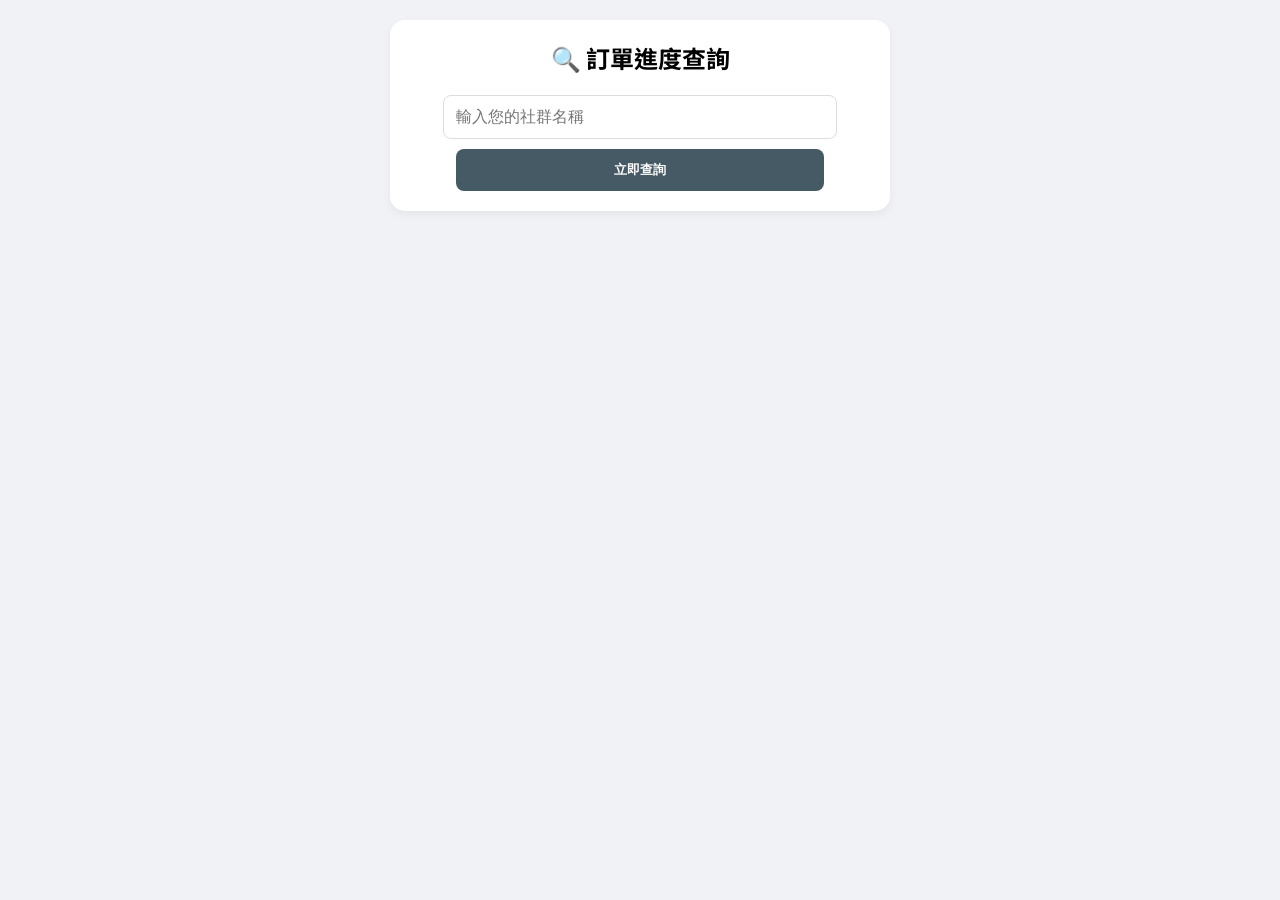
==== check.html @ 236e82db "初步架構" ====
<!DOCTYPE html>
<html lang="zh-Hant">
<head>
    <meta charset="UTF-8">
    <meta name="viewport" content="width=device-width, initial-scale=1.0">
    <title>訂單查詢 | Butterfly Ink</title>
    <link href="https://fonts.googleapis.com/css2?family=Noto+Sans+TC:wght@400;700&display=swap" rel="stylesheet">
    <style>
        :root { --primary-blue: #455a64; --success-green: #2e7d32; --pending-orange: #ef6c00; }
        body { font-family: 'Noto Sans TC', sans-serif; background: #f0f2f5; margin: 0; padding: 20px; }
        .container { max-width: 500px; margin: 0 auto; }
        
        /* 搜尋框區 */
        .search-section { background: white; padding: 20px; border-radius: 15px; box-shadow: 0 4px 10px rgba(0,0,0,0.05); margin-bottom: 20px; text-align: center; }
        input[type="text"] { width: 80%; padding: 12px; border: 1px solid #ddd; border-radius: 8px; font-size: 16px; }
        .btn-search { padding: 12px 20px; background: var(--primary-blue); color: white; border: none; border-radius: 8px; cursor: pointer; margin-top: 10px; width: 80%; font-weight: bold; }

        /* 訂單卡片樣式 */
        .order-card { background: white; border-radius: 12px; padding: 15px; margin-bottom: 15px; border-left: 6px solid #ccc; box-shadow: 0 2px 5px rgba(0,0,0,0.05); }
        .order-card.paid { border-left-color: var(--success-green); }
        .order-card.unpaid { border-left-color: var(--pending-orange); }

        .status-badge { display: inline-block; padding: 4px 8px; border-radius: 4px; font-size: 12px; font-weight: bold; margin-top: 8px; }
        .status-paid { background: #e8f5e9; color: var(--success-green); }
        .status-unpaid { background: #fff3e0; color: var(--pending-orange); }
        
        .order-info { display: flex; justify-content: space-between; align-items: center; }
        .order-id { font-size: 11px; color: #999; margin-top: 10px; }
        
        #loading { text-align: center; color: #666; display: none; }
    </style>
</head>
<body>

<div class="container">
    <div class="search-section">
        <h2 style="margin-top:0">🔍 訂單進度查詢</h2>
        <input type="text" id="searchName" placeholder="輸入您的社群名稱">
        <button class="btn-search" onclick="doSearch()">立即查詢</button>
    </div>

    <div id="loading">讀取中，請稍候...</div>
    <div id="result-list">
        </div>
</div>

<script>
    // ⚠️ 記得換成你的 GAS 網址
    const GAS_URL = "https://script.google.com/macros/s/AKfycbzZk4sQWZUTJIYC5AqgcyUy32Bsfgv_k8dQkHH2_rT8qWt3jh6Fz61Eg07Kau62VXi8/exec"; 

    // 1. 網頁開啟時，檢查網址參數 (?name=XXX)
    window.onload = function() {
        const urlParams = new URLSearchParams(window.location.search);
        const nameParam = urlParams.get('name');
        
        if (nameParam) {
            document.getElementById('searchName').value = nameParam;
            doSearch(); // 有名字就直接查
        }
    };

    // 2. 執行查詢
    async function doSearch() {
        const name = document.getElementById('searchName').value.trim();
        if (!name) return alert("請輸入名字再查詢喔！");

        const loading = document.getElementById('loading');
        const list = document.getElementById('result-list');
        
        loading.style.display = "block";
        list.innerHTML = "";

        try {
            const response = await fetch(`${GAS_URL}?searchKey=${encodeURIComponent(name)}`);
            const data = await response.json();
            renderResults(data);
        } catch (e) {
            list.innerHTML = "<p style='text-align:center; color:red;'>查詢出錯，請確認網路或名字是否正確。</p>";
        } finally {
            loading.style.display = "none";
        }
    }

    // 3. 渲染結果到網頁上
    function renderResults(orders) {
        const list = document.getElementById('result-list');
        if (orders.length === 0) {
            list.innerHTML = "<p style='text-align:center;'>查無訂單資料，請確認名字是否輸入正確。</p>";
            return;
        }

        // 把最新的訂單排在最上面
        orders.reverse().forEach(order => {
            const statusClass = order.isPaid ? 'status-paid' : 'status-unpaid';
            const cardClass = order.isPaid ? 'paid' : 'unpaid';
            const statusText = order.isPaid ? '✅ 已匯款 / 對帳完成' : '⏳ 待對帳 / 尚未匯款';

            list.innerHTML += `
                <div class="order-card ${cardClass}">
                    <div class="order-info">
                        <div style="font-weight:bold; font-size:16px;">${order.item}</div>
                        <div style="font-weight:bold;">$${order.price}</div>
                    </div>
                    <div style="font-size:14px; color:#666; margin-top:5px;">數量：${order.qty}</div>
                    <div class="status-badge ${statusClass}">${statusText}</div>
                    <div class="order-id">訂單編號：${order.id}</div>
                </div>
            `;
        });
    }
</script>

</body>
</html>
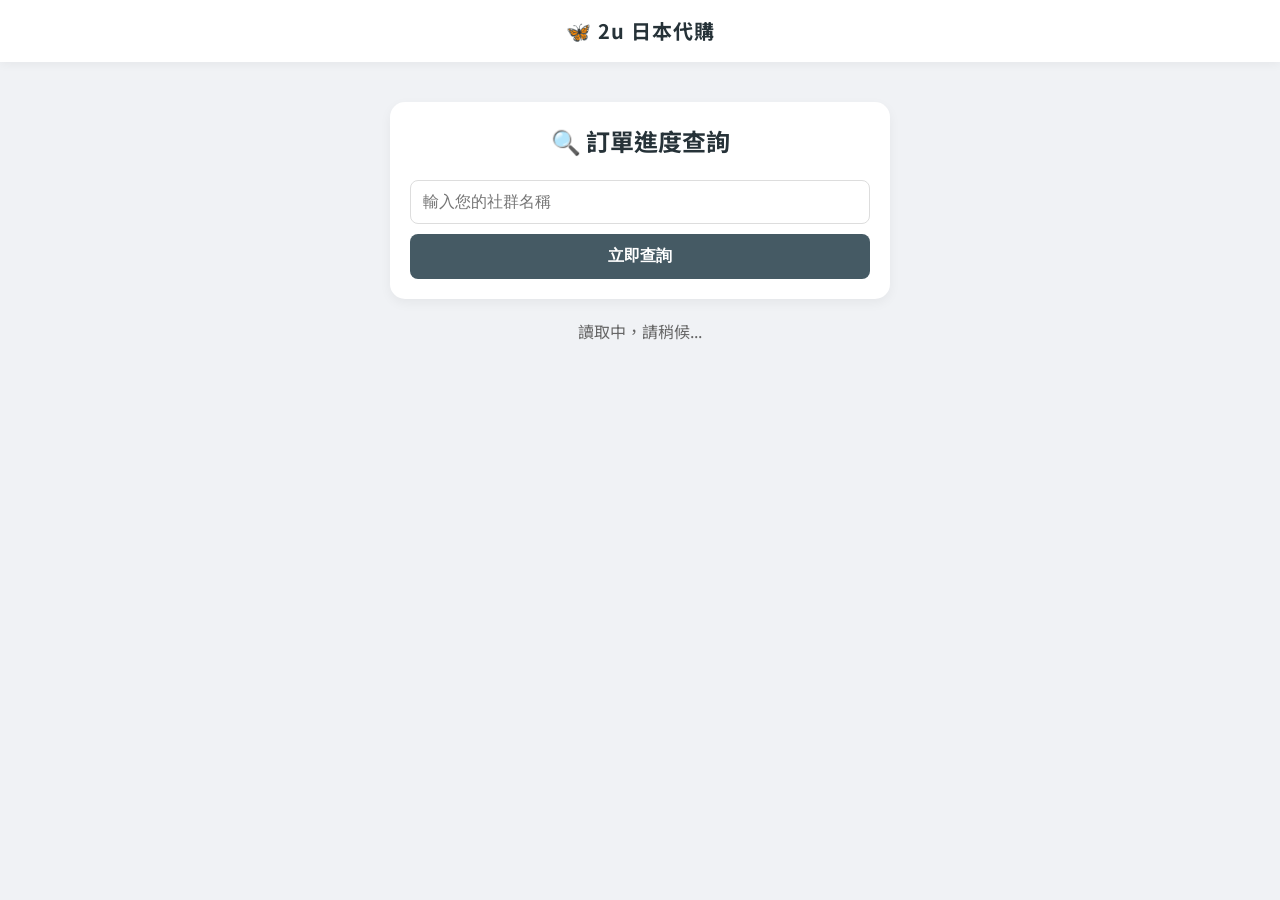
==== commit 36a0cd42: "整理css" ====
--- a/check.html
+++ b/check.html
@@ -5,33 +5,20 @@
     <meta name="viewport" content="width=device-width, initial-scale=1.0">
     <title>訂單查詢 | Butterfly Ink</title>
     <link href="https://fonts.googleapis.com/css2?family=Noto+Sans+TC:wght@400;700&display=swap" rel="stylesheet">
+        <link rel="stylesheet" href="style.css">
+
     <style>
         :root { --primary-blue: #455a64; --success-green: #2e7d32; --pending-orange: #ef6c00; }
-        body { font-family: 'Noto Sans TC', sans-serif; background: #f0f2f5; margin: 0; padding: 20px; }
-        .container { max-width: 500px; margin: 0 auto; }
+        body { font-family: 'Noto Sans TC', sans-serif; background: #f0f2f5; margin: 0; padding: 0px; }
+        .container { max-width: 500px; margin: 40px auto; }
         
-        /* 搜尋框區 */
-        .search-section { background: white; padding: 20px; border-radius: 15px; box-shadow: 0 4px 10px rgba(0,0,0,0.05); margin-bottom: 20px; text-align: center; }
-        input[type="text"] { width: 80%; padding: 12px; border: 1px solid #ddd; border-radius: 8px; font-size: 16px; }
-        .btn-search { padding: 12px 20px; background: var(--primary-blue); color: white; border: none; border-radius: 8px; cursor: pointer; margin-top: 10px; width: 80%; font-weight: bold; }
-
-        /* 訂單卡片樣式 */
-        .order-card { background: white; border-radius: 12px; padding: 15px; margin-bottom: 15px; border-left: 6px solid #ccc; box-shadow: 0 2px 5px rgba(0,0,0,0.05); }
-        .order-card.paid { border-left-color: var(--success-green); }
-        .order-card.unpaid { border-left-color: var(--pending-orange); }
-
-        .status-badge { display: inline-block; padding: 4px 8px; border-radius: 4px; font-size: 12px; font-weight: bold; margin-top: 8px; }
-        .status-paid { background: #e8f5e9; color: var(--success-green); }
-        .status-unpaid { background: #fff3e0; color: var(--pending-orange); }
         
-        .order-info { display: flex; justify-content: space-between; align-items: center; }
-        .order-id { font-size: 11px; color: #999; margin-top: 10px; }
-        
-        #loading { text-align: center; color: #666; display: none; }
     </style>
 </head>
 <body>
-
+<nav class="top-nav">
+    <a href="index.html" class="nav-logo">🦋 2u 日本代購</a>
+</nav>
 <div class="container">
     <div class="search-section">
         <h2 style="margin-top:0">🔍 訂單進度查詢</h2>
@@ -46,7 +33,7 @@
 
 <script>
     // ⚠️ 記得換成你的 GAS 網址
-    const GAS_URL = "https://script.google.com/macros/s/AKfycbzZk4sQWZUTJIYC5AqgcyUy32Bsfgv_k8dQkHH2_rT8qWt3jh6Fz61Eg07Kau62VXi8/exec"; 
+    const GAS_URL = "https://script.google.com/macros/s/AKfycbwo3QdUYTQPMs9FNy0dtbMWAPlvPYGlQKNf5Fynl_4i_H4v82QVQ6J34PYPOLgW49zA/exec"; 
 
     // 1. 網頁開啟時，檢查網址參數 (?name=XXX)
     window.onload = function() {
--- a/style.css
+++ b/style.css
@@ -0,0 +1,324 @@
+/* 全域變數設定 */
+:root {
+    --primary-red: #d32f2f;      /* 品牌主色：深紅 */
+    --primary-blue: #455a64;     /* 查詢頁主色：深藍灰 */
+    --dark-blue: #263238;       /* 文字主色 */
+    --bg-color: #f8f9fa;        /* 頁面背景色 */
+    --success-green: #2e7d32;    /* 已匯款狀態色 */
+    --pending-orange: #ef6c00;   /* 待對帳狀態色 */
+    --white: #ffffff;
+    --shadow: 0 4px 12px rgba(0,0,0,0.05);
+}
+
+/* 基礎設定 */
+body {
+    font-family: 'Noto Sans TC', sans-serif;
+    margin: 0;
+    padding: 0;
+    background-color: var(--bg-color);
+    color: var(--dark-blue);
+    line-height: 1.6;
+    min-height: 100vh; /* 確保背景填滿 */
+}
+.page-container, .search-container, .home-container {
+    width: 95%;          /* 在手機板留一點邊距 */
+    max-width: 800px;    /* 限制最大寬度，避免電腦版太寬 */
+    margin: 20px auto;   /* 上下留間距，左右自動置中 */
+    padding: 20px;
+    box-sizing: border-box;
+}
+
+/* --------------------------------------------------
+   1. 導覽列 (Navbar) - 每一頁最上方
+-------------------------------------------------- */
+.top-nav {
+    background-color: var(--white);
+    padding: 15px 20px;
+    display: flex;
+    justify-content: center;
+    align-items: center;
+    box-shadow: 0 2px 10px rgba(0,0,0,0.05);
+    position: sticky;
+    top: 0;
+    z-index: 1000;
+}
+
+.nav-logo {
+    text-decoration: none;
+    color: var(--dark-blue);
+    font-size: 20px;
+    font-weight: 700;
+    letter-spacing: 1px;
+    transition: 0.3s;
+}
+
+.nav-logo:hover {
+    color: var(--primary-red);
+    transform: scale(1.05);
+}
+
+/* --------------------------------------------------
+   2. 首頁 (index.html) 專用樣式
+-------------------------------------------------- */
+.home-body {
+    display: flex;
+    flex-direction: column; /* 讓導覽列在上面，內容在下面 */
+    align-items: center;
+    justify-content: flex-start; /* 改為從頂部開始排 */
+}
+
+.home-container {
+    max-width: 400px;    /* 首頁卡片通常比較小，限制在 400px */
+    margin-top: 50px;    /* 距離導覽列一點空間 */
+}
+
+.logo-text {
+    font-size: 28px;
+    font-weight: 700;
+    margin-bottom: 5px;
+}
+
+.sub-title {
+    font-size: 14px;
+    color: #888;
+    margin-bottom: 40px;
+    font-weight: 300;
+}
+
+.btn-group {
+    display: flex;
+    flex-direction: column;
+    gap: 20px;
+}
+
+.btn {
+    text-decoration: none;
+    padding: 18px;
+    border-radius: 12px;
+    font-size: 17px;
+    font-weight: 500;
+    transition: all 0.3s ease;
+    display: flex;
+    align-items: center;
+    justify-content: center;
+    gap: 10px;
+}
+
+.btn-order {
+    background-color: var(--primary-red);
+    color: var(--white);
+    box-shadow: 0 4px 15px rgba(211,47,47,0.2);
+}
+
+.btn-order:hover {
+    transform: translateY(-3px);
+    background-color: #b71c1c;
+}
+
+.btn-check {
+    background-color: var(--white);
+    color: var(--dark-blue);
+    border: 1px solid #ddd;
+}
+
+.btn-check:hover {
+    transform: translateY(-3px);
+    background-color: #f1f1f1;
+}
+
+/* --------------------------------------------------
+   3. 下單頁 (order.html) 專用樣式
+-------------------------------------------------- */
+.page-container {
+    max-width: 800px;
+    margin: 20px auto;
+    padding: 0 15px;
+}
+
+.form-section {
+    background: var(--white);
+    padding: 20px;
+    border-radius: 15px;
+    box-shadow: var(--shadow);
+    margin-bottom: 25px;
+}
+
+.form-section input[type="text"] {
+    width: 100%;
+    padding: 12px;
+    margin: 10px 0;
+    border: 1px solid #ddd;
+    border-radius: 8px;
+    box-sizing: border-box;
+}
+
+.product-grid {
+    display: grid;
+    grid-template-columns: repeat(auto-fill, minmax(160px, 1fr));
+    gap: 20px;
+}
+
+.product-card {
+    background: var(--white);
+    border-radius: 15px;
+    overflow: hidden;
+    box-shadow: var(--shadow);
+    transition: 0.3s;
+    position: relative;
+}
+
+.product-card:hover {
+    transform: translateY(-5px);
+}
+
+.product-img {
+    width: 100%;
+    height: 150px;
+    object-fit: cover;
+    background: #eee;
+}
+
+.product-info {
+    padding: 12px;
+    text-align: center;
+}
+
+.product-name {
+    font-weight: bold;
+    font-size: 15px;
+    margin-bottom: 5px;
+    min-height: 40px;
+}
+
+.product-price {
+    color: var(--primary-red);
+    font-weight: 700;
+    margin-bottom: 10px;
+}
+
+.badge {
+    position: absolute;
+    top: 10px;
+    left: 10px;
+    background: rgba(211, 47, 47, 0.85);
+    color: var(--white);
+    padding: 4px 8px;
+    border-radius: 5px;
+    font-size: 11px;
+    z-index: 10;
+}
+
+.qty-controls {
+    display: flex;
+    justify-content: center;
+    align-items: center;
+    gap: 10px;
+    margin-top: 10px;
+}
+
+.qty-input {
+    width: 45px;
+    text-align: center;
+    border: 1px solid #ddd;
+    border-radius: 5px;
+    padding: 5px;
+}
+
+.footer-btn {
+    position: sticky;
+    bottom: 20px;
+    background: var(--primary-red);
+    color: var(--white);
+    border: none;
+    width: 100%;
+    padding: 18px;
+    border-radius: 50px;
+    font-size: 18px;
+    font-weight: bold;
+    box-shadow: 0 10px 20px rgba(211,47,47,0.3);
+    cursor: pointer;
+    margin-top: 30px;
+    z-index: 100;
+}
+
+/* --------------------------------------------------
+   4. 查詢頁 (check.html) 專用樣式
+-------------------------------------------------- */
+.search-container {
+    max-width: 500px;
+    margin: 20px auto;
+    padding: 0 15px;
+}
+
+.search-section {
+    background: var(--white);
+    padding: 20px;
+    border-radius: 15px;
+    box-shadow: var(--shadow);
+    margin-bottom: 20px;
+    text-align: center;
+}
+
+.search-section input[type="text"] {
+    width: 100%;
+    padding: 12px;
+    border: 1px solid #ddd;
+    border-radius: 8px;
+    font-size: 16px;
+    box-sizing: border-box;
+    margin-bottom: 10px;
+}
+
+.btn-search {
+    width: 100%;
+    padding: 12px;
+    background: var(--primary-blue);
+    color: var(--white);
+    border: none;
+    border-radius: 8px;
+    cursor: pointer;
+    font-weight: bold;
+    font-size: 16px;
+}
+
+.order-card {
+    background: var(--white);
+    border-radius: 12px;
+    padding: 15px;
+    margin-bottom: 15px;
+    border-left: 6px solid #ccc;
+    box-shadow: var(--shadow);
+}
+
+.order-card.paid { border-left-color: var(--success-green); }
+.order-card.unpaid { border-left-color: var(--pending-orange); }
+
+.status-badge {
+    display: inline-block;
+    padding: 4px 8px;
+    border-radius: 4px;
+    font-size: 12px;
+    font-weight: bold;
+    margin-top: 8px;
+}
+
+.status-paid { background: #e8f5e9; color: var(--success-green); }
+.status-unpaid { background: #fff3e0; color: var(--pending-orange); }
+
+.order-info {
+    display: flex;
+    justify-content: space-between;
+    align-items: center;
+}
+
+.order-id {
+    font-size: 11px;
+    color: #999;
+    margin-top: 10px;
+}
+
+#loading {
+    text-align: center;
+    color: #666;
+    margin: 20px 0;
+}
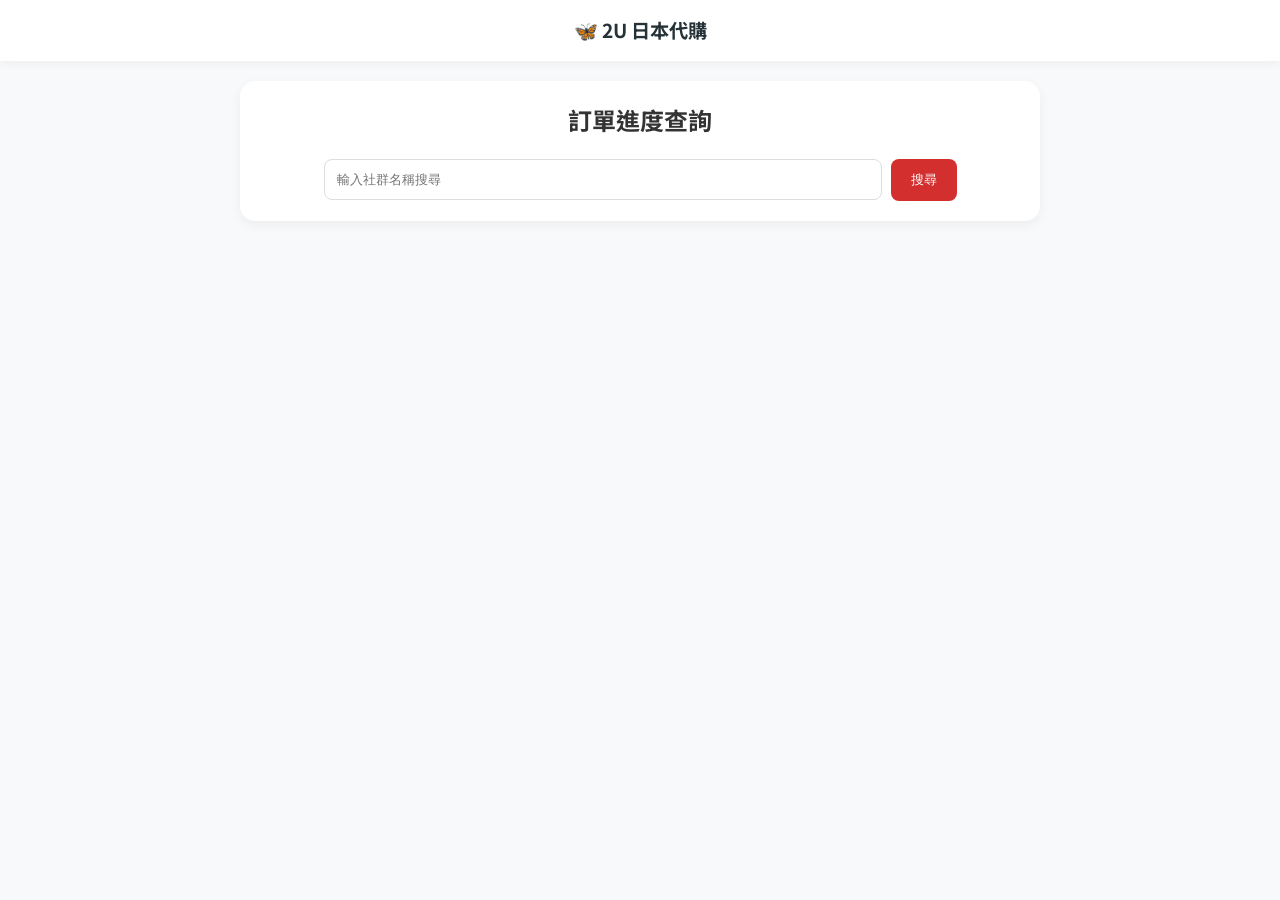
==== commit 1a381107: "line連動 2" ====
--- a/check.html
+++ b/check.html
@@ -3,99 +3,151 @@
 <head>
     <meta charset="UTF-8">
     <meta name="viewport" content="width=device-width, initial-scale=1.0">
-    <title>訂單查詢 | Butterfly Ink</title>
+    <title>訂單查詢 | 2U日本代購 🦋</title>
+    <link rel="stylesheet" href="style.css">
     <link href="https://fonts.googleapis.com/css2?family=Noto+Sans+TC:wght@400;700&display=swap" rel="stylesheet">
-        <link rel="stylesheet" href="style.css">
-
-    <style>
-        :root { --primary-blue: #455a64; --success-green: #2e7d32; --pending-orange: #ef6c00; }
-        body { font-family: 'Noto Sans TC', sans-serif; background: #f0f2f5; margin: 0; padding: 0px; }
-        .container { max-width: 500px; margin: 40px auto; }
-        
-        
-    </style>
 </head>
 <body>
-<nav class="top-nav">
-    <a href="index.html" class="nav-logo">🦋 2u 日本代購</a>
-</nav>
-<div class="container">
-    <div class="search-section">
-        <h2 style="margin-top:0">🔍 訂單進度查詢</h2>
-        <input type="text" id="searchName" placeholder="輸入您的社群名稱">
-        <button class="btn-search" onclick="doSearch()">立即查詢</button>
+    <nav class="top-nav">
+        <a href="index.html" class="nav-logo">🦋 2U 日本代購</a>
+    </nav>
+
+    <div class="page-container">
+        <div class="search-section" style="background:white; padding:20px; border-radius:15px; margin-bottom:20px; text-align:center; box-shadow:0 4px 12px rgba(0,0,0,0.05);">
+            <h2 style="margin-top:0; color:#333;">訂單進度查詢</h2>
+            <div id="user-welcome" style="margin-bottom:15px; font-size:14px; color:#666;"></div>
+            <input type="text" id="searchName" placeholder="輸入社群名稱搜尋" style="width:70%; padding:12px; border:1px solid #ddd; border-radius:8px;">
+            <button onclick="doSearch()" class="btn-search" style="padding:12px 20px; background:var(--primary-red); color:white; border:none; border-radius:8px; cursor:pointer; margin-left:5px;">搜尋</button>
+        </div>
+
+        <div class="summary-grid" id="summary-area" style="display:none;">
+            <div class="sum-box">
+                <span class="sum-label">訂單總額</span>
+                <span class="sum-val" id="sum-total">$0</span>
+            </div>
+            <div class="sum-box">
+                <span class="sum-label">已匯款</span>
+                <span class="sum-val" id="sum-paid" style="color:#4caf50;">$0</span>
+            </div>
+            <div class="sum-box">
+                <span class="sum-label">未匯款</span>
+                <span class="sum-val" id="sum-unpaid" style="color:var(--primary-red);">$0</span>
+            </div>
+        </div>
+
+        <div id="loading" style="display:none; text-align:center; padding:20px;">讀取中...</div>
+        <div id="result-list">
+            </div>
     </div>
 
-    <div id="loading">讀取中，請稍候...</div>
-    <div id="result-list">
-        </div>
-</div>
+    <script>
+        const GAS_URL = 'https://script.google.com/macros/s/AKfycbxQPqpF3suCYPcNNh_Z5vTzqTvWRJCTfCJj-WP1bJs9r2dogVwZ33AcFW_IhzTszes_/exec'; // ⬅️ 記得填入你的 GAS 網址
 
-<script>
-    // ⚠️ 記得換成你的 GAS 網址
-    const GAS_URL = "https://script.google.com/macros/s/AKfycbwo3QdUYTQPMs9FNy0dtbMWAPlvPYGlQKNf5Fynl_4i_H4v82QVQ6J34PYPOLgW49zA/exec"; 
+        window.onload = function() {
+            // 1. 自動從 localStorage 讀取上次搜尋的名稱
+            const savedName = localStorage.getItem('socialName');
+            if (savedName) {
+                document.getElementById('searchName').value = savedName;
+                doSearch();
+            }
+        };
 
-    // 1. 網頁開啟時，檢查網址參數 (?name=XXX)
-    window.onload = function() {
-        const urlParams = new URLSearchParams(window.location.search);
-        const nameParam = urlParams.get('name');
-        
-        if (nameParam) {
-            document.getElementById('searchName').value = nameParam;
-            doSearch(); // 有名字就直接查
-        }
-    };
+        async function doSearch() {
+            const name = document.getElementById('searchName').value.trim();
+            if (!name) return alert("請輸入名稱");
 
-    // 2. 執行查詢
-    async function doSearch() {
-        const name = document.getElementById('searchName').value.trim();
-        if (!name) return alert("請輸入名字再查詢喔！");
+            // 記住名稱，下次打開自動填寫
+            localStorage.setItem('socialName', name);
 
-        const loading = document.getElementById('loading');
-        const list = document.getElementById('result-list');
-        
-        loading.style.display = "block";
-        list.innerHTML = "";
+            const list = document.getElementById('result-list');
+            const loading = document.getElementById('loading');
+            const summary = document.getElementById('summary-area');
 
-        try {
-            const response = await fetch(`${GAS_URL}?searchKey=${encodeURIComponent(name)}`);
-            const data = await response.json();
-            renderResults(data);
-        } catch (e) {
-            list.innerHTML = "<p style='text-align:center; color:red;'>查詢出錯，請確認網路或名字是否正確。</p>";
-        } finally {
-            loading.style.display = "none";
-        }
-    }
+            list.innerHTML = "";
+            loading.style.display = "block";
+            summary.style.display = "none";
 
-    // 3. 渲染結果到網頁上
-    function renderResults(orders) {
-        const list = document.getElementById('result-list');
-        if (orders.length === 0) {
-            list.innerHTML = "<p style='text-align:center;'>查無訂單資料，請確認名字是否輸入正確。</p>";
-            return;
+            try {
+                const response = await fetch(`${GAS_URL}?searchKey=${encodeURIComponent(name)}`);
+                const orders = await response.json();
+                renderResults(orders);
+            } catch (e) {
+                list.innerHTML = "<p style='text-align:center; color:red;'>查詢失敗，請稍後再試。</p>";
+            } finally {
+                loading.style.display = "none";
+            }
         }
 
-        // 把最新的訂單排在最上面
-        orders.reverse().forEach(order => {
-            const statusClass = order.isPaid ? 'status-paid' : 'status-unpaid';
-            const cardClass = order.isPaid ? 'paid' : 'unpaid';
-            const statusText = order.isPaid ? '✅ 已匯款 / 對帳完成' : '⏳ 待對帳 / 尚未匯款';
+        function renderResults(orders) {
+            const list = document.getElementById('result-list');
+            const summary = document.getElementById('summary-area');
+            
+            if (!orders || orders.length === 0) {
+                list.innerHTML = "<p style='text-align:center; padding:40px; color:#888;'>查無訂單資料 🦋</p>";
+                return;
+            }
 
-            list.innerHTML += `
-                <div class="order-card ${cardClass}">
-                    <div class="order-info">
-                        <div style="font-weight:bold; font-size:16px;">${order.item}</div>
-                        <div style="font-weight:bold;">$${order.price}</div>
+            summary.style.display = "grid";
+
+            let totalAll = 0;
+            let totalPaid = 0;
+            let totalUnpaid = 0;
+
+            // 將訂單依據編號倒序排列（最新在前）
+            orders.sort((a, b) => b.id.localeCompare(a.id)).forEach(order => {
+                const isPaid = order.isPaid;
+                const sectionClass = isPaid ? 'paid-section' : 'unpaid-section';
+                
+                // 計算統計數據
+                totalAll += order.total;
+                if (isPaid) totalPaid += order.total;
+                else totalUnpaid += order.total;
+
+                // 生成商品表格內容
+                let itemsHtml = order.items.map(item => `
+                    <tr>
+                        <td>${item.name}</td>
+                        <td style="text-align:center;">${item.qty}</td>
+                        <td style="text-align:right;">$${item.sub}</td>
+                    </tr>
+                `).join('');
+
+                list.innerHTML += `
+                    <div class="order-group-card ${sectionClass}">
+                        <div class="order-header" style="padding:15px; display:flex; justify-content:space-between; align-items:center; border-bottom:1px solid rgba(0,0,0,0.05);">
+                            <div>
+                                <strong style="font-size:14px;">編號：${order.id}</strong>
+                                <div style="font-size:12px; color:#888;">備註：${order.note || '無'}</div>
+                            </div>
+                            <span style="font-size:13px; font-weight:bold; color:${isPaid ? '#2e7d32':'#d32f2f'};">
+                                ${isPaid ? '✅ 已完成對帳' : '⏳ 尚未匯款'}
+                            </span>
+                        </div>
+                        <table class="order-table">
+                            <thead>
+                                <tr style="background:rgba(0,0,0,0.02);">
+                                    <th style="text-align:left;">商品名稱</th>
+                                    <th>數量</th>
+                                    <th style="text-align:right;">小計</th>
+                                </tr>
+                            </thead>
+                            <tbody>
+                                ${itemsHtml}
+                            </tbody>
+                        </table>
+                        <div style="padding:12px 15px; text-align:right; font-weight:bold; background:rgba(255,255,255,0.5);">
+                            <span style="font-size:12px; color:#666; margin-right:10px;">訂單總額</span>
+                            <span style="font-size:18px; color:var(--primary-red);">$${order.total}</span>
+                        </div>
                     </div>
-                    <div style="font-size:14px; color:#666; margin-top:5px;">數量：${order.qty}</div>
-                    <div class="status-badge ${statusClass}">${statusText}</div>
-                    <div class="order-id">訂單編號：${order.id}</div>
-                </div>
-            `;
-        });
-    }
-</script>
+                `;
+            });
 
+            // 更新上方統計區塊文字
+            document.getElementById('sum-total').innerText = `$${totalAll}`;
+            document.getElementById('sum-paid').innerText = `$${totalPaid}`;
+            document.getElementById('sum-unpaid').innerText = `$${totalUnpaid}`;
+        }
+    </script>
 </body>
 </html>
--- a/style.css
+++ b/style.css
@@ -1,16 +1,14 @@
-/* 全域變數設定 */
+/* --- 全域設定 --- */
 :root {
-    --primary-red: #d32f2f;      /* 品牌主色：深紅 */
-    --primary-blue: #455a64;     /* 查詢頁主色：深藍灰 */
-    --dark-blue: #263238;       /* 文字主色 */
-    --bg-color: #f8f9fa;        /* 頁面背景色 */
-    --success-green: #2e7d32;    /* 已匯款狀態色 */
-    --pending-orange: #ef6c00;   /* 待對帳狀態色 */
-    --white: #ffffff;
-    --shadow: 0 4px 12px rgba(0,0,0,0.05);
-}
-
-/* 基礎設定 */
+    --primary-red: #d32f2f;
+    --dark-blue: #263238;
+    --bg-color: #f8f9fa;
+    --paid-green: #e8f5e9;    /* 已匯款淺綠色 */
+    --unpaid-red: #fff5f5;    /* 未匯款淺紅色 */
+    --status-green: #2e7d32;
+    --status-red: #c62828;
+}
+
 body {
     font-family: 'Noto Sans TC', sans-serif;
     margin: 0;
@@ -18,25 +16,13 @@
     background-color: var(--bg-color);
     color: var(--dark-blue);
     line-height: 1.6;
-    min-height: 100vh; /* 確保背景填滿 */
-}
-.page-container, .search-container, .home-container {
-    width: 95%;          /* 在手機板留一點邊距 */
-    max-width: 800px;    /* 限制最大寬度，避免電腦版太寬 */
-    margin: 20px auto;   /* 上下留間距，左右自動置中 */
-    padding: 20px;
-    box-sizing: border-box;
-}
-
-/* --------------------------------------------------
-   1. 導覽列 (Navbar) - 每一頁最上方
--------------------------------------------------- */
+}
+
+/* --- 頂部導覽列 --- */
 .top-nav {
-    background-color: var(--white);
-    padding: 15px 20px;
-    display: flex;
-    justify-content: center;
-    align-items: center;
+    background: white;
+    padding: 15px;
+    text-align: center;
     box-shadow: 0 2px 10px rgba(0,0,0,0.05);
     position: sticky;
     top: 0;
@@ -46,279 +32,200 @@
 .nav-logo {
     text-decoration: none;
     color: var(--dark-blue);
-    font-size: 20px;
-    font-weight: 700;
-    letter-spacing: 1px;
-    transition: 0.3s;
-}
-
-.nav-logo:hover {
-    color: var(--primary-red);
-    transform: scale(1.05);
-}
-
-/* --------------------------------------------------
-   2. 首頁 (index.html) 專用樣式
--------------------------------------------------- */
-.home-body {
-    display: flex;
-    flex-direction: column; /* 讓導覽列在上面，內容在下面 */
-    align-items: center;
-    justify-content: flex-start; /* 改為從頂部開始排 */
-}
-
-.home-container {
-    max-width: 400px;    /* 首頁卡片通常比較小，限制在 400px */
-    margin-top: 50px;    /* 距離導覽列一點空間 */
-}
-
-.logo-text {
-    font-size: 28px;
-    font-weight: 700;
-    margin-bottom: 5px;
-}
-
-.sub-title {
-    font-size: 14px;
-    color: #888;
-    margin-bottom: 40px;
-    font-weight: 300;
-}
-
-.btn-group {
-    display: flex;
-    flex-direction: column;
-    gap: 20px;
-}
-
-.btn {
-    text-decoration: none;
-    padding: 18px;
-    border-radius: 12px;
-    font-size: 17px;
-    font-weight: 500;
-    transition: all 0.3s ease;
-    display: flex;
-    align-items: center;
-    justify-content: center;
-    gap: 10px;
-}
-
-.btn-order {
-    background-color: var(--primary-red);
-    color: var(--white);
-    box-shadow: 0 4px 15px rgba(211,47,47,0.2);
-}
-
-.btn-order:hover {
-    transform: translateY(-3px);
-    background-color: #b71c1c;
-}
-
-.btn-check {
-    background-color: var(--white);
-    color: var(--dark-blue);
-    border: 1px solid #ddd;
-}
-
-.btn-check:hover {
-    transform: translateY(-3px);
-    background-color: #f1f1f1;
-}
-
-/* --------------------------------------------------
-   3. 下單頁 (order.html) 專用樣式
--------------------------------------------------- */
+    font-weight: bold;
+    font-size: 1.2rem;
+}
+
+/* --- 容器佈局 --- */
 .page-container {
     max-width: 800px;
-    margin: 20px auto;
-    padding: 0 15px;
-}
-
-.form-section {
-    background: var(--white);
+    margin: 0 auto;
     padding: 20px;
-    border-radius: 15px;
-    box-shadow: var(--shadow);
-    margin-bottom: 25px;
-}
-
-.form-section input[type="text"] {
-    width: 100%;
-    padding: 12px;
-    margin: 10px 0;
+}
+
+/* --- 商品分類切換 (Category Bar) --- */
+.category-bar {
+    display: flex;
+    gap: 10px;
+    overflow-x: auto;
+    padding: 10px 0;
+    margin-bottom: 20px;
+    scrollbar-width: none; /* 隱藏捲軸 */
+}
+
+.category-bar::-webkit-scrollbar { display: none; }
+
+.cat-btn {
+    padding: 8px 18px;
+    border-radius: 20px;
     border: 1px solid #ddd;
-    border-radius: 8px;
-    box-sizing: border-box;
-}
-
+    background: white;
+    white-space: nowrap;
+    cursor: pointer;
+    font-size: 14px;
+    transition: 0.3s;
+}
+
+.cat-btn.active {
+    background: var(--primary-red);
+    color: white;
+    border-color: var(--primary-red);
+}
+
+/* --- 商品卡片 (Product Card) --- */
 .product-grid {
     display: grid;
     grid-template-columns: repeat(auto-fill, minmax(160px, 1fr));
-    gap: 20px;
+    gap: 15px;
 }
 
 .product-card {
-    background: var(--white);
-    border-radius: 15px;
+    background: white;
+    border-radius: 16px;
     overflow: hidden;
-    box-shadow: var(--shadow);
-    transition: 0.3s;
     position: relative;
-}
-
-.product-card:hover {
-    transform: translateY(-5px);
+    box-shadow: 0 4px 12px rgba(0,0,0,0.05);
 }
 
 .product-img {
     width: 100%;
-    height: 150px;
+    aspect-ratio: 1/1;
     object-fit: cover;
-    background: #eee;
-}
-
-.product-info {
-    padding: 12px;
-    text-align: center;
-}
-
-.product-name {
-    font-weight: bold;
-    font-size: 15px;
-    margin-bottom: 5px;
-    min-height: 40px;
-}
-
-.product-price {
-    color: var(--primary-red);
-    font-weight: 700;
-    margin-bottom: 10px;
 }
 
 .badge {
     position: absolute;
     top: 10px;
     left: 10px;
-    background: rgba(211, 47, 47, 0.85);
-    color: var(--white);
-    padding: 4px 8px;
-    border-radius: 5px;
+    background: var(--primary-red);
+    color: white;
+    padding: 2px 8px;
+    border-radius: 4px;
     font-size: 11px;
-    z-index: 10;
-}
-
+    font-weight: bold;
+}
+
+.product-info {
+    padding: 12px;
+}
+
+.product-name {
+    font-weight: 500;
+    font-size: 14px;
+    margin-bottom: 5px;
+}
+
+.product-price {
+    color: var(--primary-red);
+    font-weight: bold;
+    margin-bottom: 10px;
+}
+
+/* --- 數量控制鈕 --- */
 .qty-controls {
+    display: flex;
+    align-items: center;
+    justify-content: space-between;
+    background: #f1f1f1;
+    border-radius: 8px;
+    padding: 2px;
+}
+
+.qty-controls button {
+    width: 30px;
+    height: 30px;
+    border: none;
+    background: white;
+    border-radius: 6px;
+    cursor: pointer;
+    font-weight: bold;
+}
+
+/* --- 查詢統計區塊 (Summary) --- */
+.summary-grid {
+    display: grid;
+    grid-template-columns: 1fr 1fr 1fr;
+    gap: 10px;
+    margin-bottom: 25px;
+}
+
+.sum-box {
+    background: white;
+    padding: 15px 10px;
+    border-radius: 12px;
+    text-align: center;
+    box-shadow: 0 2px 8px rgba(0,0,0,0.04);
+}
+
+.sum-label { font-size: 11px; color: #888; display: block; }
+.sum-val { font-size: 16px; font-weight: bold; margin-top: 5px; }
+
+/* --- 訂單分區卡片 (Order Group Card) --- */
+.order-group-card {
+    background: white;
+    border-radius: 16px;
+    margin-bottom: 20px;
+    overflow: hidden;
+    box-shadow: 0 4px 15px rgba(0,0,0,0.06);
+}
+
+/* 分區顏色 */
+.unpaid-section { background-color: var(--unpaid-red); border-left: 6px solid #ef5350; }
+.paid-section { background-color: var(--paid-green); border-left: 6px solid #66bb6a; }
+
+/* 表格化內容 */
+.order-table {
+    width: 100%;
+    border-collapse: collapse;
+}
+
+.order-table th {
+    font-size: 12px;
+    color: #777;
+    padding: 12px 15px;
+    text-align: left;
+    border-bottom: 1px solid rgba(0,0,0,0.05);
+}
+
+.order-table td {
+    padding: 12px 15px;
+    font-size: 14px;
+}
+
+/* --- 底部按鈕 (Footer Button) --- */
+.footer-btn {
+    position: fixed;
+    bottom: 20px;
+    left: 50%;
+    transform: translateX(-50%);
+    width: 90%;
+    max-width: 400px;
+    background: var(--dark-blue);
+    color: white;
+    padding: 16px;
+    border-radius: 12px;
+    border: none;
+    font-size: 16px;
+    font-weight: bold;
+    box-shadow: 0 10px 20px rgba(0,0,0,0.2);
+    cursor: pointer;
+    z-index: 900;
+}
+
+/* 首頁專用佈局 */
+.home-body {
     display: flex;
     justify-content: center;
     align-items: center;
-    gap: 10px;
-    margin-top: 10px;
-}
-
-.qty-input {
-    width: 45px;
+    min-height: 100vh;
+}
+
+.home-container {
     text-align: center;
-    border: 1px solid #ddd;
-    border-radius: 5px;
-    padding: 5px;
-}
-
-.footer-btn {
-    position: sticky;
-    bottom: 20px;
-    background: var(--primary-red);
-    color: var(--white);
-    border: none;
-    width: 100%;
-    padding: 18px;
-    border-radius: 50px;
-    font-size: 18px;
-    font-weight: bold;
-    box-shadow: 0 10px 20px rgba(211,47,47,0.3);
-    cursor: pointer;
-    margin-top: 30px;
-    z-index: 100;
-}
-
-/* --------------------------------------------------
-   4. 查詢頁 (check.html) 專用樣式
--------------------------------------------------- */
-.search-container {
-    max-width: 500px;
-    margin: 20px auto;
-    padding: 0 15px;
-}
-
-.search-section {
-    background: var(--white);
-    padding: 20px;
-    border-radius: 15px;
-    box-shadow: var(--shadow);
-    margin-bottom: 20px;
-    text-align: center;
-}
-
-.search-section input[type="text"] {
-    width: 100%;
-    padding: 12px;
-    border: 1px solid #ddd;
-    border-radius: 8px;
-    font-size: 16px;
-    box-sizing: border-box;
-    margin-bottom: 10px;
-}
-
-.btn-search {
-    width: 100%;
-    padding: 12px;
-    background: var(--primary-blue);
-    color: var(--white);
-    border: none;
-    border-radius: 8px;
-    cursor: pointer;
-    font-weight: bold;
-    font-size: 16px;
-}
-
-.order-card {
-    background: var(--white);
-    border-radius: 12px;
-    padding: 15px;
-    margin-bottom: 15px;
-    border-left: 6px solid #ccc;
-    box-shadow: var(--shadow);
-}
-
-.order-card.paid { border-left-color: var(--success-green); }
-.order-card.unpaid { border-left-color: var(--pending-orange); }
-
-.status-badge {
-    display: inline-block;
-    padding: 4px 8px;
-    border-radius: 4px;
-    font-size: 12px;
-    font-weight: bold;
-    margin-top: 8px;
-}
-
-.status-paid { background: #e8f5e9; color: var(--success-green); }
-.status-unpaid { background: #fff3e0; color: var(--pending-orange); }
-
-.order-info {
-    display: flex;
-    justify-content: space-between;
-    align-items: center;
-}
-
-.order-id {
-    font-size: 11px;
-    color: #999;
-    margin-top: 10px;
-}
-
-#loading {
-    text-align: center;
-    color: #666;
-    margin: 20px 0;
+    background: white;
+    padding: 40px 20px;
+    border-radius: 24px;
+    width: 85%;
+    max-width: 350px;
+    box-shadow: 0 10px 30px rgba(0,0,0,0.1);
 }
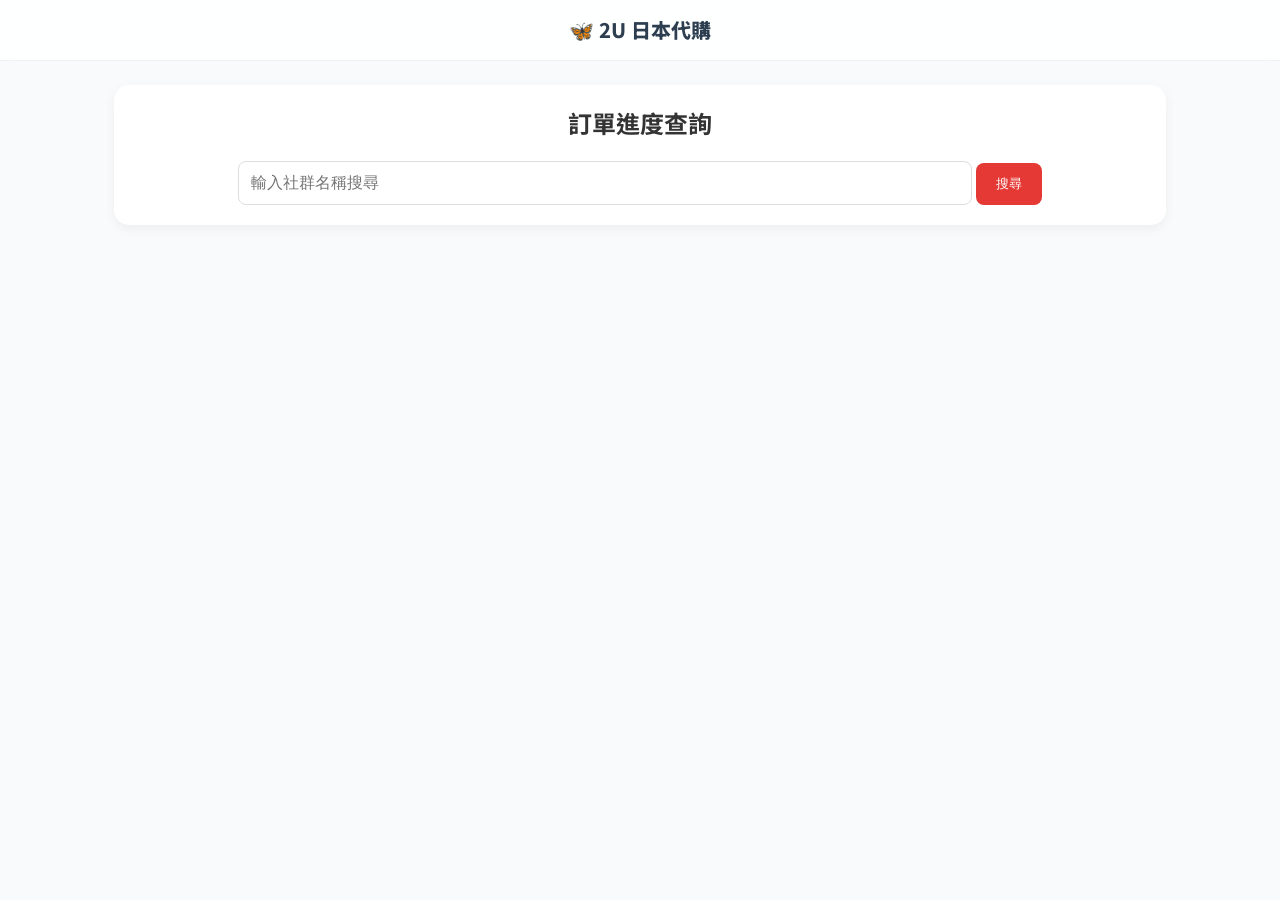
==== commit c7b114b0: "css調整" ====
--- a/check.html
+++ b/check.html
@@ -6,6 +6,46 @@
     <title>訂單查詢 | 2U日本代購 🦋</title>
     <link rel="stylesheet" href="style.css">
     <link href="https://fonts.googleapis.com/css2?family=Noto+Sans+TC:wght@400;700&display=swap" rel="stylesheet">
+    <style>
+        /* 收據專屬樣式 */
+        .receipt-container {
+            background: #fff;
+            margin-bottom: 30px;
+            padding: 20px;
+            border-radius: 4px;
+            box-shadow: 0 4px 10px rgba(0,0,0,0.1);
+            position: relative;
+        }
+        /* 收據齒輪裝飾 */
+        .receipt-container::after {
+            content: "";
+            position: absolute;
+            bottom: -10px;
+            left: 0;
+            width: 100%;
+            height: 10px;
+            background: linear-gradient(-45deg, transparent 5px, #fff 5px), linear-gradient(45deg, transparent 5px, #fff 5px);
+            background-size: 10px 10px;
+        }
+        .section-title {
+            font-weight: bold;
+            padding-left: 10px;
+            border-left: 5px solid var(--primary-red);
+            margin: 25px 0 15px 0;
+            display: flex;
+            align-items: center;
+            justify-content: space-between;
+        }
+        .paid-title { border-left-color: #4caf50; }
+        .receipt-item {
+            display: flex;
+            justify-content: space-between;
+            padding: 8px 0;
+            border-bottom: 1px dashed #eee;
+            font-size: 14px;
+        }
+        .receipt-id { font-size: 12px; color: #888; margin-bottom: 5px; }
+    </style>
 </head>
 <body>
     <nav class="top-nav">
@@ -15,36 +55,35 @@
     <div class="page-container">
         <div class="search-section" style="background:white; padding:20px; border-radius:15px; margin-bottom:20px; text-align:center; box-shadow:0 4px 12px rgba(0,0,0,0.05);">
             <h2 style="margin-top:0; color:#333;">訂單進度查詢</h2>
-            <div id="user-welcome" style="margin-bottom:15px; font-size:14px; color:#666;"></div>
             <input type="text" id="searchName" placeholder="輸入社群名稱搜尋" style="width:70%; padding:12px; border:1px solid #ddd; border-radius:8px;">
-            <button onclick="doSearch()" class="btn-search" style="padding:12px 20px; background:var(--primary-red); color:white; border:none; border-radius:8px; cursor:pointer; margin-left:5px;">搜尋</button>
+            <button onclick="doSearch()" class="btn-search" style="padding:12px 20px; background:var(--primary-red); color:white; border:none; border-radius:8px; cursor:pointer;">搜尋</button>
         </div>
 
         <div class="summary-grid" id="summary-area" style="display:none;">
-            <div class="sum-box">
-                <span class="sum-label">訂單總額</span>
-                <span class="sum-val" id="sum-total">$0</span>
-            </div>
-            <div class="sum-box">
-                <span class="sum-label">已匯款</span>
-                <span class="sum-val" id="sum-paid" style="color:#4caf50;">$0</span>
-            </div>
-            <div class="sum-box">
-                <span class="sum-label">未匯款</span>
-                <span class="sum-val" id="sum-unpaid" style="color:var(--primary-red);">$0</span>
-            </div>
+            <div class="sum-box"><span class="sum-label">訂單總額</span><span class="sum-val" id="sum-total">$0</span></div>
+            <div class="sum-box"><span class="sum-label">已匯款</span><span class="sum-val" id="sum-paid" style="color:#4caf50;">$0</span></div>
+            <div class="sum-box"><span class="sum-label">未匯款</span><span class="sum-val" id="sum-unpaid" style="color:var(--primary-red);">$0</span></div>
         </div>
 
         <div id="loading" style="display:none; text-align:center; padding:20px;">讀取中...</div>
-        <div id="result-list">
+        
+        <div id="results-content">
+            <div id="unpaid-zone" style="display:none;">
+                <div class="section-title">⏳ 待匯款清單 <small id="unpaid-count" style="font-size: 12px; color: #666;"></small></div>
+                <div id="unpaid-list"></div>
             </div>
+
+            <div id="paid-zone" style="display:none;">
+                <div class="section-title paid-title">✅ 已完成清單 <small id="paid-count" style="font-size: 12px; color: #666;"></small></div>
+                <div id="paid-list"></div>
+            </div>
+        </div>
     </div>
 
     <script>
-        const GAS_URL = 'https://script.google.com/macros/s/AKfycbxQPqpF3suCYPcNNh_Z5vTzqTvWRJCTfCJj-WP1bJs9r2dogVwZ33AcFW_IhzTszes_/exec'; // ⬅️ 記得填入你的 GAS 網址
+        const GAS_URL = 'https://script.google.com/macros/s/AKfycbxQPqpF3suCYPcNNh_Z5vTzqTvWRJCTfCJj-WP1bJs9r2dogVwZ33AcFW_IhzTszes_/exec'; 
 
         window.onload = function() {
-            // 1. 自動從 localStorage 讀取上次搜尋的名稱
             const savedName = localStorage.getItem('socialName');
             if (savedName) {
                 document.getElementById('searchName').value = savedName;
@@ -55,98 +94,89 @@
         async function doSearch() {
             const name = document.getElementById('searchName').value.trim();
             if (!name) return alert("請輸入名稱");
-
-            // 記住名稱，下次打開自動填寫
             localStorage.setItem('socialName', name);
 
-            const list = document.getElementById('result-list');
             const loading = document.getElementById('loading');
             const summary = document.getElementById('summary-area');
+            const unpaidZone = document.getElementById('unpaid-zone');
+            const paidZone = document.getElementById('paid-zone');
 
-            list.innerHTML = "";
             loading.style.display = "block";
             summary.style.display = "none";
+            unpaidZone.style.display = "none";
+            paidZone.style.display = "none";
 
             try {
                 const response = await fetch(`${GAS_URL}?searchKey=${encodeURIComponent(name)}`);
                 const orders = await response.json();
-                renderResults(orders);
+                renderReceipts(orders);
             } catch (e) {
-                list.innerHTML = "<p style='text-align:center; color:red;'>查詢失敗，請稍後再試。</p>";
+                alert("查詢失敗，請稍後再試");
             } finally {
                 loading.style.display = "none";
             }
         }
 
-        function renderResults(orders) {
-            const list = document.getElementById('result-list');
-            const summary = document.getElementById('summary-area');
-            
+        function renderReceipts(orders) {
             if (!orders || orders.length === 0) {
-                list.innerHTML = "<p style='text-align:center; padding:40px; color:#888;'>查無訂單資料 🦋</p>";
+                document.getElementById('results-content').innerHTML = "<p style='text-align:center; padding:40px; color:#888;'>查無訂單資料 🦋</p>";
                 return;
             }
 
-            summary.style.display = "grid";
+            document.getElementById('summary-area').style.display = "grid";
+            const unpaidList = document.getElementById('unpaid-list');
+            const paidList = document.getElementById('paid-list');
+            unpaidList.innerHTML = "";
+            paidList.innerHTML = "";
 
-            let totalAll = 0;
-            let totalPaid = 0;
-            let totalUnpaid = 0;
+            let totals = { all: 0, paid: 0, unpaid: 0, countP: 0, countU: 0 };
 
-            // 將訂單依據編號倒序排列（最新在前）
-            orders.sort((a, b) => b.id.localeCompare(a.id)).forEach(order => {
+            orders.forEach(order => {
                 const isPaid = order.isPaid;
-                const sectionClass = isPaid ? 'paid-section' : 'unpaid-section';
+                totals.all += order.total;
                 
-                // 計算統計數據
-                totalAll += order.total;
-                if (isPaid) totalPaid += order.total;
-                else totalUnpaid += order.total;
-
-                // 生成商品表格內容
                 let itemsHtml = order.items.map(item => `
-                    <tr>
-                        <td>${item.name}</td>
-                        <td style="text-align:center;">${item.qty}</td>
-                        <td style="text-align:right;">$${item.sub}</td>
-                    </tr>
+                    <div class="receipt-item">
+                        <span>${item.name} x ${item.qty}</span>
+                        <span style="font-weight:bold;">$${item.sub}</span>
+                    </div>
                 `).join('');
 
-                list.innerHTML += `
-                    <div class="order-group-card ${sectionClass}">
-                        <div class="order-header" style="padding:15px; display:flex; justify-content:space-between; align-items:center; border-bottom:1px solid rgba(0,0,0,0.05);">
-                            <div>
-                                <strong style="font-size:14px;">編號：${order.id}</strong>
-                                <div style="font-size:12px; color:#888;">備註：${order.note || '無'}</div>
-                            </div>
-                            <span style="font-size:13px; font-weight:bold; color:${isPaid ? '#2e7d32':'#d32f2f'};">
-                                ${isPaid ? '✅ 已完成對帳' : '⏳ 尚未匯款'}
-                            </span>
-                        </div>
-                        <table class="order-table">
-                            <thead>
-                                <tr style="background:rgba(0,0,0,0.02);">
-                                    <th style="text-align:left;">商品名稱</th>
-                                    <th>數量</th>
-                                    <th style="text-align:right;">小計</th>
-                                </tr>
-                            </thead>
-                            <tbody>
-                                ${itemsHtml}
-                            </tbody>
-                        </table>
-                        <div style="padding:12px 15px; text-align:right; font-weight:bold; background:rgba(255,255,255,0.5);">
-                            <span style="font-size:12px; color:#666; margin-right:10px;">訂單總額</span>
-                            <span style="font-size:18px; color:var(--primary-red);">$${order.total}</span>
+                const cardHtml = `
+                    <div class="receipt-container">
+                        <div class="receipt-id"># ${order.id} | 備註: ${order.note || '無'}</div>
+                        ${itemsHtml}
+                        <div style="text-align:right; margin-top:15px; font-weight:bold;">
+                            <span style="font-size:12px; color:#999; margin-right:5px;">TOTAL</span>
+                            <span style="font-size:20px; color:${isPaid?'#4caf50':'var(--primary-red)'};">$${order.total}</span>
                         </div>
                     </div>
                 `;
+
+                if (isPaid) {
+                    paidList.innerHTML += cardHtml;
+                    totals.paid += order.total;
+                    totals.countP++;
+                } else {
+                    unpaidList.innerHTML += cardHtml;
+                    totals.unpaid += order.total;
+                    totals.countU++;
+                }
             });
 
-            // 更新上方統計區塊文字
-            document.getElementById('sum-total').innerText = `$${totalAll}`;
-            document.getElementById('sum-paid').innerText = `$${totalPaid}`;
-            document.getElementById('sum-unpaid').innerText = `$${totalUnpaid}`;
+            // 更新統計與顯示區塊
+            document.getElementById('sum-total').innerText = `$${totals.all}`;
+            document.getElementById('sum-paid').innerText = `$${totals.paid}`;
+            document.getElementById('sum-unpaid').innerText = `$${totals.unpaid}`;
+
+            if (totals.countU > 0) {
+                document.getElementById('unpaid-zone').style.display = "block";
+                document.getElementById('unpaid-count').innerText = `共 ${totals.countU} 筆`;
+            }
+            if (totals.countP > 0) {
+                document.getElementById('paid-zone').style.display = "block";
+                document.getElementById('paid-count').innerText = `共 ${totals.countP} 筆`;
+            }
         }
     </script>
 </body>
--- a/style.css
+++ b/style.css
@@ -1,231 +1,304 @@
-/* --- 全域設定 --- */
+/* --- 全域設定：現代感與呼吸感 --- */
 :root {
-    --primary-red: #d32f2f;
-    --dark-blue: #263238;
-    --bg-color: #f8f9fa;
-    --paid-green: #e8f5e9;    /* 已匯款淺綠色 */
-    --unpaid-red: #fff5f5;    /* 未匯款淺紅色 */
-    --status-green: #2e7d32;
-    --status-red: #c62828;
+    --primary-red: #e53935;
+    --dark-blue: #2c3e50;
+    --bg-color: #f8fafc;
+    --paid-green: #10b981;
+    --unpaid-red: #ef4444;
+    --text-main: #1e293b;
+    --text-sub: #64748b;
+    
+    --card-shadow: 0 4px 20px rgba(0,0,0,0.06);
+    --hover-shadow: 0 20px 40px rgba(0,0,0,0.1);
+    --border-radius: 16px;
+    --page-padding: 24px;
 }
 
 body {
-    font-family: 'Noto Sans TC', sans-serif;
+    font-family: 'Noto Sans TC', -apple-system, sans-serif;
     margin: 0;
-    padding: 0;
     background-color: var(--bg-color);
-    color: var(--dark-blue);
-    line-height: 1.6;
-}
-
-/* --- 頂部導覽列 --- */
+    color: var(--text-main);
+    line-height: 1.5;
+    -webkit-font-smoothing: antialiased;
+}
+
+/* --- 容器佈局：確保電腦版不空洞 --- */
+.page-container {
+    max-width: 1100px;
+    margin: 0 auto;
+    padding: var(--page-padding);
+    box-sizing: border-box;
+}
+
+/* --- 導覽列：毛玻璃與精緻感 --- */
 .top-nav {
-    background: white;
-    padding: 15px;
-    text-align: center;
-    box-shadow: 0 2px 10px rgba(0,0,0,0.05);
+    background: rgba(255, 255, 255, 0.85);
+    backdrop-filter: blur(12px);
+    padding: 15px var(--page-padding);
     position: sticky;
     top: 0;
     z-index: 1000;
+    border-bottom: 1px solid rgba(0,0,0,0.05);
 }
 
 .nav-logo {
     text-decoration: none;
     color: var(--dark-blue);
-    font-weight: bold;
-    font-size: 1.2rem;
-}
-
-/* --- 容器佈局 --- */
-.page-container {
-    max-width: 800px;
-    margin: 0 auto;
-    padding: 20px;
-}
-
-/* --- 商品分類切換 (Category Bar) --- */
+    font-weight: 800;
+    font-size: 1.25rem;
+    display: flex;
+    align-items: center;
+    justify-content: center;
+    gap: 10px;
+}
+
+/* --- 首頁 (Home) 強化 --- */
+.home-body {
+    display: flex;
+    justify-content: center;
+    align-items: center;
+    min-height: 100vh;
+    background: radial-gradient(circle at top right, #e2e8f0, #f8fafc);
+}
+
+.home-container {
+    background: white;
+    padding: 50px 40px;
+    border-radius: 30px;
+    width: 90%;
+    max-width: 420px;
+    text-align: center;
+    box-shadow: var(--hover-shadow);
+}
+
+/* --- 首頁按鈕修正 --- */
+.home-container .footer-btn {
+    position: static !important; /* 強制取消固定在底部 */
+    transform: none !important;  /* 取消位移補償 */
+    width: 100% !important;      /* 寬度撐滿容器 */
+    max-width: none !important;  /* 取消最大寬度限制 */
+    margin-top: 20px;            /* 與標題保持間距 */
+    display: block;              /* 確保是區塊元素 */
+    box-sizing: border-box;      /* 確保 padding 不會撐破寬度 */
+    left: auto;                  /* 重設座標 */
+    bottom: auto;                /* 重設座標 */
+}
+
+/* 讓 LINE 綠色更漂亮點 */
+.btn-line {
+    background-color: #06C755 !important;
+    color: white !important;
+    transition: background 0.3s;
+}
+
+.btn-line:hover {
+    background-color: #05b34c !important;
+}
+
+/* --- 商品下單頁 (Order) 核心優化 --- */
+
+/* 分類列 */
 .category-bar {
     display: flex;
     gap: 10px;
     overflow-x: auto;
-    padding: 10px 0;
-    margin-bottom: 20px;
-    scrollbar-width: none; /* 隱藏捲軸 */
-}
-
-.category-bar::-webkit-scrollbar { display: none; }
+    padding: 10px 0 20px 0;
+    scrollbar-width: none;
+}
 
 .cat-btn {
-    padding: 8px 18px;
-    border-radius: 20px;
-    border: 1px solid #ddd;
-    background: white;
+    padding: 8px 20px;
+    border-radius: 50px;
+    border: 1px solid #e2e8f0;
+    background: white;
+    color: var(--text-sub);
     white-space: nowrap;
     cursor: pointer;
     font-size: 14px;
-    transition: 0.3s;
+    transition: all 0.3s;
 }
 
 .cat-btn.active {
-    background: var(--primary-red);
+    background: var(--dark-blue);
     color: white;
-    border-color: var(--primary-red);
-}
-
-/* --- 商品卡片 (Product Card) --- */
+    border-color: var(--dark-blue);
+    box-shadow: 0 4px 12px rgba(44, 62, 80, 0.2);
+}
+
+/* 商品網格：防止圖片過大 */
 .product-grid {
     display: grid;
-    grid-template-columns: repeat(auto-fill, minmax(160px, 1fr));
-    gap: 15px;
+    /* 電腦版限制每行數量，防止卡片過寬 */
+    grid-template-columns: repeat(auto-fill, minmax(200px, 1fr));
+    gap: 25px;
+    margin-bottom: 120px;
+}
+
+/* 手機版適配：一排兩個 */
+@media (max-width: 480px) {
+    .product-grid {
+        grid-template-columns: repeat(2, 1fr);
+        gap: 15px;
+    }
+    .page-container { padding: 16px; }
 }
 
 .product-card {
     background: white;
-    border-radius: 16px;
+    border-radius: var(--border-radius);
     overflow: hidden;
-    position: relative;
-    box-shadow: 0 4px 12px rgba(0,0,0,0.05);
+    border: 1px solid #f1f5f9;
+    transition: all 0.4s cubic-bezier(0.175, 0.885, 0.32, 1.275);
+}
+
+.product-card:hover {
+    transform: translateY(-8px);
+    box-shadow: var(--hover-shadow);
 }
 
 .product-img {
     width: 100%;
-    aspect-ratio: 1/1;
+    aspect-ratio: 1 / 1; /* 強制正方形 */
     object-fit: cover;
-}
-
-.badge {
-    position: absolute;
-    top: 10px;
-    left: 10px;
-    background: var(--primary-red);
-    color: white;
-    padding: 2px 8px;
-    border-radius: 4px;
-    font-size: 11px;
+    background: #f8fafc;
+}
+
+.product-info {
+    padding: 16px;
+}
+
+.product-name {
+    font-size: 15px;
+    font-weight: 600;
+    height: 45px;
+    margin-bottom: 8px;
+    display: -webkit-box;
+    -webkit-line-clamp: 2;
+    -webkit-box-orient: vertical;
+    overflow: hidden;
+}
+
+.product-price {
+    font-size: 18px;
+    font-weight: 800;
+    color: var(--primary-red);
+    margin-bottom: 15px;
+}
+
+.qty-controls {
+    display: flex;
+    align-items: center;
+    background: #f1f5f9;
+    border-radius: 12px;
+    padding: 4px;
+}
+
+.qty-controls button {
+    width: 32px;
+    height: 32px;
+    border: none;
+    background: white;
+    border-radius: 8px;
     font-weight: bold;
-}
-
-.product-info {
-    padding: 12px;
-}
-
-.product-name {
-    font-weight: 500;
-    font-size: 14px;
-    margin-bottom: 5px;
-}
-
-.product-price {
-    color: var(--primary-red);
-    font-weight: bold;
-    margin-bottom: 10px;
-}
-
-/* --- 數量控制鈕 --- */
-.qty-controls {
-    display: flex;
-    align-items: center;
-    justify-content: space-between;
-    background: #f1f1f1;
-    border-radius: 8px;
-    padding: 2px;
-}
-
-.qty-controls button {
-    width: 30px;
-    height: 30px;
-    border: none;
-    background: white;
-    border-radius: 6px;
     cursor: pointer;
-    font-weight: bold;
-}
-
-/* --- 查詢統計區塊 (Summary) --- */
+    box-shadow: 0 2px 4px rgba(0,0,0,0.05);
+}
+
+.qty-controls span {
+    flex: 1;
+    text-align: center;
+    font-weight: 700;
+}
+
+/* --- 訂單查詢頁 (Check) --- */
+
+.search-section {
+    background: white;
+    padding: 40px;
+    border-radius: 24px;
+    box-shadow: var(--card-shadow);
+    margin-bottom: 30px;
+}
+
+.search-section input {
+    border: 2px solid #f1f5f9;
+    padding: 14px 20px;
+    border-radius: 12px;
+    font-size: 16px;
+    transition: border-color 0.3s;
+}
+
+.search-section input:focus {
+    outline: none;
+    border-color: var(--dark-blue);
+}
+
+/* 統計區塊 */
 .summary-grid {
     display: grid;
-    grid-template-columns: 1fr 1fr 1fr;
-    gap: 10px;
-    margin-bottom: 25px;
+    grid-template-columns: repeat(3, 1fr);
+    gap: 20px;
+    margin-bottom: 40px;
 }
 
 .sum-box {
     background: white;
-    padding: 15px 10px;
-    border-radius: 12px;
+    padding: 24px;
+    border-radius: 20px;
     text-align: center;
-    box-shadow: 0 2px 8px rgba(0,0,0,0.04);
-}
-
-.sum-label { font-size: 11px; color: #888; display: block; }
-.sum-val { font-size: 16px; font-weight: bold; margin-top: 5px; }
-
-/* --- 訂單分區卡片 (Order Group Card) --- */
-.order-group-card {
-    background: white;
-    border-radius: 16px;
-    margin-bottom: 20px;
-    overflow: hidden;
-    box-shadow: 0 4px 15px rgba(0,0,0,0.06);
-}
-
-/* 分區顏色 */
-.unpaid-section { background-color: var(--unpaid-red); border-left: 6px solid #ef5350; }
-.paid-section { background-color: var(--paid-green); border-left: 6px solid #66bb6a; }
-
-/* 表格化內容 */
-.order-table {
-    width: 100%;
-    border-collapse: collapse;
-}
-
-.order-table th {
-    font-size: 12px;
-    color: #777;
-    padding: 12px 15px;
-    text-align: left;
-    border-bottom: 1px solid rgba(0,0,0,0.05);
-}
-
-.order-table td {
-    padding: 12px 15px;
-    font-size: 14px;
-}
-
-/* --- 底部按鈕 (Footer Button) --- */
+    box-shadow: var(--card-shadow);
+    border-bottom: 4px solid #e2e8f0;
+}
+
+.sum-label { font-size: 13px; color: var(--text-sub); margin-bottom: 8px; display: block; }
+.sum-val { font-size: 24px; font-weight: 800; }
+
+/* 收據設計：增加專業感 */
+.receipt-container {
+    background: white;
+    border: 1px solid #e2e8f0;
+    padding: 30px;
+    margin-bottom: 24px;
+    position: relative;
+}
+
+.receipt-container::before {
+    content: '';
+    position: absolute;
+    top: 0; left: 0; width: 100%; height: 4px;
+    background: repeating-linear-gradient(90deg, var(--dark-blue), var(--dark-blue) 20px, #fff 20px, #fff 40px);
+}
+
+.receipt-item {
+    display: flex;
+    justify-content: space-between;
+    padding: 12px 0;
+    border-bottom: 1px dashed #e2e8f0;
+}
+
+/* --- 彈窗 (Modal) 與 按鈕 --- */
 .footer-btn {
     position: fixed;
-    bottom: 20px;
+    bottom: 30px;
     left: 50%;
     transform: translateX(-50%);
     width: 90%;
-    max-width: 400px;
+    max-width: 450px;
     background: var(--dark-blue);
     color: white;
-    padding: 16px;
-    border-radius: 12px;
+    padding: 20px;
+    border-radius: 18px;
+    font-weight: 700;
     border: none;
-    font-size: 16px;
-    font-weight: bold;
-    box-shadow: 0 10px 20px rgba(0,0,0,0.2);
+    box-shadow: 0 10px 25px rgba(44, 62, 80, 0.3);
     cursor: pointer;
-    z-index: 900;
-}
-
-/* 首頁專用佈局 */
-.home-body {
-    display: flex;
-    justify-content: center;
-    align-items: center;
-    min-height: 100vh;
-}
-
-.home-container {
-    text-align: center;
-    background: white;
-    padding: 40px 20px;
-    border-radius: 24px;
-    width: 85%;
-    max-width: 350px;
-    box-shadow: 0 10px 30px rgba(0,0,0,0.1);
+    z-index: 1100;
+}
+
+/* --- RWD 修正 --- */
+@media (max-width: 768px) {
+    .summary-grid { grid-template-columns: 1fr; gap: 12px; }
+    .search-section { padding: 25px; }
+    .receipt-container { padding: 20px; }
 }
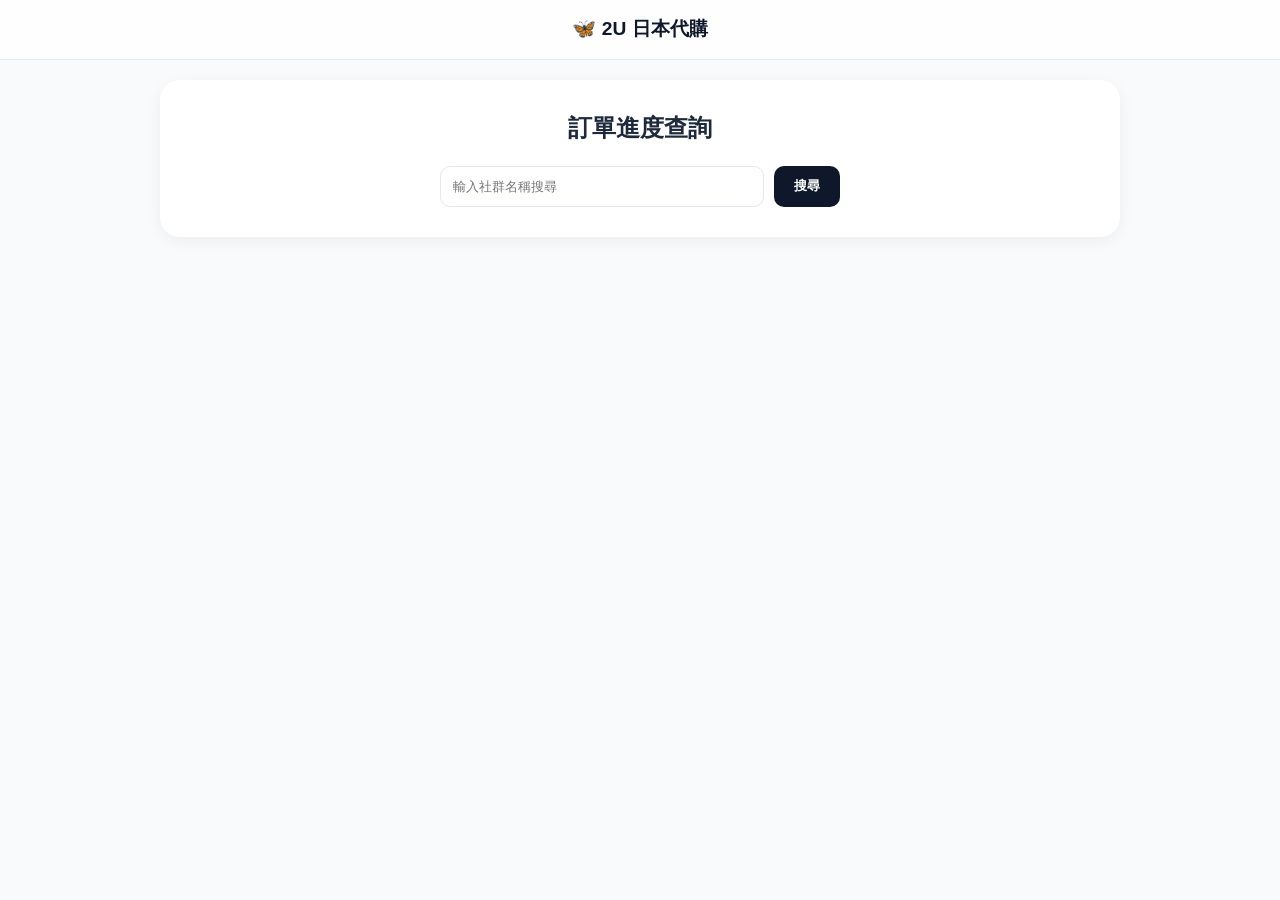
==== commit 8bbd9844: "fix line loginˇ" ====
--- a/check.html
+++ b/check.html
@@ -5,47 +5,6 @@
     <meta name="viewport" content="width=device-width, initial-scale=1.0">
     <title>訂單查詢 | 2U日本代購 🦋</title>
     <link rel="stylesheet" href="style.css">
-    <link href="https://fonts.googleapis.com/css2?family=Noto+Sans+TC:wght@400;700&display=swap" rel="stylesheet">
-    <style>
-        /* 收據專屬樣式 */
-        .receipt-container {
-            background: #fff;
-            margin-bottom: 30px;
-            padding: 20px;
-            border-radius: 4px;
-            box-shadow: 0 4px 10px rgba(0,0,0,0.1);
-            position: relative;
-        }
-        /* 收據齒輪裝飾 */
-        .receipt-container::after {
-            content: "";
-            position: absolute;
-            bottom: -10px;
-            left: 0;
-            width: 100%;
-            height: 10px;
-            background: linear-gradient(-45deg, transparent 5px, #fff 5px), linear-gradient(45deg, transparent 5px, #fff 5px);
-            background-size: 10px 10px;
-        }
-        .section-title {
-            font-weight: bold;
-            padding-left: 10px;
-            border-left: 5px solid var(--primary-red);
-            margin: 25px 0 15px 0;
-            display: flex;
-            align-items: center;
-            justify-content: space-between;
-        }
-        .paid-title { border-left-color: #4caf50; }
-        .receipt-item {
-            display: flex;
-            justify-content: space-between;
-            padding: 8px 0;
-            border-bottom: 1px dashed #eee;
-            font-size: 14px;
-        }
-        .receipt-id { font-size: 12px; color: #888; margin-bottom: 5px; }
-    </style>
 </head>
 <body>
     <nav class="top-nav">
@@ -53,107 +12,112 @@
     </nav>
 
     <div class="page-container">
-        <div class="search-section" style="background:white; padding:20px; border-radius:15px; margin-bottom:20px; text-align:center; box-shadow:0 4px 12px rgba(0,0,0,0.05);">
-            <h2 style="margin-top:0; color:#333;">訂單進度查詢</h2>
-            <input type="text" id="searchName" placeholder="輸入社群名稱搜尋" style="width:70%; padding:12px; border:1px solid #ddd; border-radius:8px;">
-            <button onclick="doSearch()" class="btn-search" style="padding:12px 20px; background:var(--primary-red); color:white; border:none; border-radius:8px; cursor:pointer;">搜尋</button>
+        <div class="search-section">
+            <h2 style="margin-top:0;">訂單進度查詢</h2>
+            <div class="search-box-wrap">
+                <input type="text" id="searchName" class="search-input" placeholder="輸入社群名稱搜尋">
+                <button onclick="doSearch()" class="btn-primary-small">搜尋</button>
+            </div>
         </div>
 
         <div class="summary-grid" id="summary-area" style="display:none;">
-            <div class="sum-box"><span class="sum-label">訂單總額</span><span class="sum-val" id="sum-total">$0</span></div>
-            <div class="sum-box"><span class="sum-label">已匯款</span><span class="sum-val" id="sum-paid" style="color:#4caf50;">$0</span></div>
-            <div class="sum-box"><span class="sum-label">未匯款</span><span class="sum-val" id="sum-unpaid" style="color:var(--primary-red);">$0</span></div>
+            <div class="sum-box">
+                <span class="sum-label">訂單總額</span>
+                <span class="sum-val" id="sum-total">$0</span>
+            </div>
+            <div class="sum-box">
+                <span class="sum-label">已對帳</span>
+                <span class="sum-val" id="sum-paid" style="color:var(--paid-green);">$0</span>
+            </div>
+            <div class="sum-box">
+                <span class="sum-label">待付款</span>
+                <span class="sum-val" id="sum-unpaid" style="color:var(--unpaid-red);">$0</span>
+            </div>
         </div>
 
-        <div id="loading" style="display:none; text-align:center; padding:20px;">讀取中...</div>
-        
+        <div id="loading" style="display:none; text-align:center; padding: 20px;">讀取中...🦋</div>
+
         <div id="results-content">
             <div id="unpaid-zone" style="display:none;">
-                <div class="section-title">⏳ 待匯款清單 <small id="unpaid-count" style="font-size: 12px; color: #666;"></small></div>
+                <div class="section-title">⏳ 待付款訂單 <small id="unpaid-count" style="font-weight:normal; color:#94a3b8; margin-left:8px;"></small></div>
                 <div id="unpaid-list"></div>
             </div>
 
             <div id="paid-zone" style="display:none;">
-                <div class="section-title paid-title">✅ 已完成清單 <small id="paid-count" style="font-size: 12px; color: #666;"></small></div>
+                <div class="section-title" style="color:var(--paid-green);">✅ 已完成對帳 <small id="paid-count" style="font-weight:normal; color:#94a3b8; margin-left:8px;"></small></div>
                 <div id="paid-list"></div>
             </div>
         </div>
     </div>
 
     <script>
-        const GAS_URL = 'https://script.google.com/macros/s/AKfycbxQPqpF3suCYPcNNh_Z5vTzqTvWRJCTfCJj-WP1bJs9r2dogVwZ33AcFW_IhzTszes_/exec'; 
-
+        const GAS_URL = 'https://script.google.com/macros/s/AKfycbyFLH4ltMsdr_TzrNO61ecoCisIClWaLeJhtjzznUi6eSOh9_r-4i85QpOhSt0SxJWJ/exec'; 
+        
         window.onload = function() {
-            const savedName = localStorage.getItem('socialName');
-            if (savedName) {
-                document.getElementById('searchName').value = savedName;
-                doSearch();
-            }
+            const n = localStorage.getItem('socialName');
+            if(n){ document.getElementById('searchName').value = n; doSearch(); }
         };
 
         async function doSearch() {
             const name = document.getElementById('searchName').value.trim();
-            if (!name) return alert("請輸入名稱");
+            if(!name) return;
             localStorage.setItem('socialName', name);
-
+            
             const loading = document.getElementById('loading');
-            const summary = document.getElementById('summary-area');
-            const unpaidZone = document.getElementById('unpaid-zone');
-            const paidZone = document.getElementById('paid-zone');
-
             loading.style.display = "block";
-            summary.style.display = "none";
-            unpaidZone.style.display = "none";
-            paidZone.style.display = "none";
+            document.getElementById('summary-area').style.display = "none";
+            document.getElementById('results-content').style.opacity = "0.3";
 
             try {
-                const response = await fetch(`${GAS_URL}?searchKey=${encodeURIComponent(name)}`);
-                const orders = await response.json();
+                const res = await fetch(`${GAS_URL}?searchKey=${encodeURIComponent(name)}`);
+                const orders = await res.json();
                 renderReceipts(orders);
             } catch (e) {
-                alert("查詢失敗，請稍後再試");
+                alert("連線失敗");
             } finally {
                 loading.style.display = "none";
+                document.getElementById('results-content').style.opacity = "1";
             }
         }
 
         function renderReceipts(orders) {
-            if (!orders || orders.length === 0) {
-                document.getElementById('results-content').innerHTML = "<p style='text-align:center; padding:40px; color:#888;'>查無訂單資料 🦋</p>";
+            const summary = document.getElementById('summary-area');
+            const unpaidList = document.getElementById('unpaid-list');
+            const paidList = document.getElementById('paid-list');
+            
+            if(!orders || orders.length === 0){
+                summary.style.display="none";
+                document.getElementById('results-content').innerHTML = "<p style='text-align:center; padding: 50px; color:#94a3b8;'>目前查無您的訂單資料 🦋</p>";
                 return;
             }
 
-            document.getElementById('summary-area').style.display = "grid";
-            const unpaidList = document.getElementById('unpaid-list');
-            const paidList = document.getElementById('paid-list');
+            summary.style.display = "grid";
             unpaidList.innerHTML = "";
             paidList.innerHTML = "";
-
+            
             let totals = { all: 0, paid: 0, unpaid: 0, countP: 0, countU: 0 };
 
             orders.forEach(order => {
-                const isPaid = order.isPaid;
                 totals.all += order.total;
-                
-                let itemsHtml = order.items.map(item => `
+                const itemsHtml = order.items.map(i => `
                     <div class="receipt-item">
-                        <span>${item.name} x ${item.qty}</span>
-                        <span style="font-weight:bold;">$${item.sub}</span>
+                        <span>${i.name} x ${i.qty}</span>
+                        <span style="font-weight:700;">$${i.sub}</span>
                     </div>
                 `).join('');
 
                 const cardHtml = `
                     <div class="receipt-container">
-                        <div class="receipt-id"># ${order.id} | 備註: ${order.note || '無'}</div>
+                        <div class="receipt-id">ORDER ID: ${order.id}</div>
+                        <div style="font-size:12px; color:#94a3b8; margin-bottom:15px;">備註: ${order.note || '無'}</div>
                         ${itemsHtml}
-                        <div style="text-align:right; margin-top:15px; font-weight:bold;">
-                            <span style="font-size:12px; color:#999; margin-right:5px;">TOTAL</span>
-                            <span style="font-size:20px; color:${isPaid?'#4caf50':'var(--primary-red)'};">$${order.total}</span>
+                        <div style="text-align:right; margin-top:15px; border-top: 1px solid #f1f5f9; padding-top:10px;">
+                            <span style="font-size:24px; font-weight:800; color:${order.isPaid?'var(--paid-green)':'var(--unpaid-red)'};">$${order.total}</span>
                         </div>
                     </div>
                 `;
 
-                if (isPaid) {
+                if(order.isPaid){
                     paidList.innerHTML += cardHtml;
                     totals.paid += order.total;
                     totals.countP++;
@@ -164,19 +128,13 @@
                 }
             });
 
-            // 更新統計與顯示區塊
             document.getElementById('sum-total').innerText = `$${totals.all}`;
             document.getElementById('sum-paid').innerText = `$${totals.paid}`;
             document.getElementById('sum-unpaid').innerText = `$${totals.unpaid}`;
-
-            if (totals.countU > 0) {
-                document.getElementById('unpaid-zone').style.display = "block";
-                document.getElementById('unpaid-count').innerText = `共 ${totals.countU} 筆`;
-            }
-            if (totals.countP > 0) {
-                document.getElementById('paid-zone').style.display = "block";
-                document.getElementById('paid-count').innerText = `共 ${totals.countP} 筆`;
-            }
+            document.getElementById('unpaid-zone').style.display = totals.countU > 0 ? "block" : "none";
+            document.getElementById('paid-zone').style.display = totals.countP > 0 ? "block" : "none";
+            document.getElementById('unpaid-count').innerText = `(${totals.countU} 筆)`;
+            document.getElementById('paid-count').innerText = `(${totals.countP} 筆)`;
         }
     </script>
 </body>
--- a/style.css
+++ b/style.css
@@ -1,304 +1,93 @@
-/* --- 全域設定：現代感與呼吸感 --- */
+/* --- 全域設定 --- */
 :root {
-    --primary-red: #e53935;
-    --dark-blue: #2c3e50;
+    --primary-red: #ef4444;
+    --dark-blue: #0f172a;
     --bg-color: #f8fafc;
     --paid-green: #10b981;
     --unpaid-red: #ef4444;
     --text-main: #1e293b;
     --text-sub: #64748b;
-    
-    --card-shadow: 0 4px 20px rgba(0,0,0,0.06);
-    --hover-shadow: 0 20px 40px rgba(0,0,0,0.1);
+    --card-shadow: 0 4px 15px rgba(0,0,0,0.05);
     --border-radius: 16px;
-    --page-padding: 24px;
 }
 
 body {
     font-family: 'Noto Sans TC', -apple-system, sans-serif;
-    margin: 0;
-    background-color: var(--bg-color);
-    color: var(--text-main);
-    line-height: 1.5;
-    -webkit-font-smoothing: antialiased;
+    margin: 0; background-color: var(--bg-color); color: var(--text-main);
+    line-height: 1.5; -webkit-font-smoothing: antialiased;
 }
 
-/* --- 容器佈局：確保電腦版不空洞 --- */
-.page-container {
-    max-width: 1100px;
-    margin: 0 auto;
-    padding: var(--page-padding);
-    box-sizing: border-box;
+/* --- 佈局 --- */
+.page-container { max-width: 1000px; margin: 0 auto; padding: 20px; box-sizing: border-box; }
+
+.top-nav {
+    background: rgba(255,255,255,0.8); backdrop-filter: blur(10px);
+    padding: 15px 20px; position: sticky; top: 0; z-index: 1000;
+    border-bottom: 1px solid #e2e8f0; display: flex; justify-content: center;
+}
+.nav-logo { font-weight: 800; color: var(--dark-blue); text-decoration: none; font-size: 1.2rem; }
+
+/* --- 登入首頁 --- */
+.home-body { display: flex; align-items: center; justify-content: center; height: 100vh; background: #fff; }
+.home-container { text-align: center; width: 85%; max-width: 400px; }
+.btn-line { background: #06C755 !important; }
+
+/* --- 分類按鈕 --- */
+.category-bar { display: flex; gap: 10px; overflow-x: auto; padding: 10px 0; margin-bottom: 15px; }
+.cat-btn {
+    white-space: nowrap; padding: 8px 18px; border-radius: 20px; border: 1px solid #e2e8f0;
+    background: white; color: var(--text-sub); font-size: 14px; cursor: pointer; transition: 0.3s;
+}
+.cat-btn.active { background: var(--dark-blue); color: white; border-color: var(--dark-blue); }
+
+/* --- 商品網格 --- */
+.product-grid { display: grid; grid-template-columns: repeat(auto-fill, minmax(160px, 1fr)); gap: 15px; margin-bottom: 80px; }
+.product-card {
+    background: white; border-radius: var(--border-radius); overflow: hidden;
+    box-shadow: var(--card-shadow); transition: transform 0.2s; position: relative;
+}
+.product-card:hover { transform: translateY(-5px); }
+.product-img { width: 100%; aspect-ratio: 1/1; object-fit: cover; }
+.product-info { padding: 12px; }
+.product-name { font-size: 14px; font-weight: 600; margin-bottom: 5px; height: 42px; overflow: hidden; }
+.product-price { color: var(--primary-red); font-weight: 800; font-size: 16px; }
+
+/* --- 數量控制 --- */
+.qty-controls { display: flex; align-items: center; justify-content: space-between; margin-top: 10px; }
+.qty-controls button {
+    width: 28px; height: 28px; border-radius: 50%; border: 1px solid #e2e8f0;
+    background: white; cursor: pointer; font-size: 18px;
 }
 
-/* --- 導覽列：毛玻璃與精緻感 --- */
-.top-nav {
-    background: rgba(255, 255, 255, 0.85);
-    backdrop-filter: blur(12px);
-    padding: 15px var(--page-padding);
-    position: sticky;
-    top: 0;
-    z-index: 1000;
-    border-bottom: 1px solid rgba(0,0,0,0.05);
+/* --- 底部按鈕 --- */
+.footer-btn {
+    position: fixed; bottom: 20px; left: 50%; transform: translateX(-50%);
+    width: 90%; max-width: 400px; padding: 16px; border-radius: 14px;
+    background: var(--dark-blue); color: white; border: none; font-size: 16px; font-weight: 700;
+    box-shadow: 0 10px 20px rgba(15, 23, 42, 0.2); z-index: 1500;
 }
 
-.nav-logo {
-    text-decoration: none;
-    color: var(--dark-blue);
-    font-weight: 800;
-    font-size: 1.25rem;
-    display: flex;
-    align-items: center;
-    justify-content: center;
-    gap: 10px;
-}
+/* --- 彈窗樣式 --- */
+.modal-overlay { position: fixed; top: 0; left: 0; width: 100%; height: 100%; background: rgba(0,0,0,0.6); z-index: 2000; backdrop-filter: blur(4px); }
+.modal-content { background: white; margin: 15vh auto; padding: 25px; width: 85%; max-width: 400px; border-radius: 24px; }
+.cart-items-scroll { max-height: 200px; overflow-y: auto; margin-bottom: 20px; border-bottom: 1px solid #f1f5f9; }
+.modal-input { width: 100%; padding: 12px; margin-bottom: 12px; border: 1px solid #e2e8f0; border-radius: 12px; box-sizing: border-box; }
+.user-status-tag { font-size: 13px; background: #f8fafc; padding: 10px; border-radius: 10px; margin-bottom: 15px; }
+.btn-primary { flex: 2; padding: 12px; background: var(--dark-blue); color: white; border-radius: 12px; border: none; font-weight: 700; }
+.btn-secondary { flex: 1; padding: 12px; background: #f1f5f9; color: var(--text-sub); border-radius: 12px; border: none; }
 
-/* --- 首頁 (Home) 強化 --- */
-.home-body {
-    display: flex;
-    justify-content: center;
-    align-items: center;
-    min-height: 100vh;
-    background: radial-gradient(circle at top right, #e2e8f0, #f8fafc);
-}
+/* --- 查詢頁面樣式 --- */
+.search-section { background: white; padding: 30px; border-radius: 20px; margin-bottom: 25px; box-shadow: var(--card-shadow); text-align: center; }
+.search-box-wrap { display: flex; gap: 10px; max-width: 400px; margin: 20px auto 0; }
+.search-input { flex: 1; padding: 12px; border: 1px solid #e2e8f0; border-radius: 10px; }
+.btn-primary-small { padding: 0 20px; background: var(--dark-blue); color: white; border: none; border-radius: 10px; font-weight: 600; }
 
-.home-container {
-    background: white;
-    padding: 50px 40px;
-    border-radius: 30px;
-    width: 90%;
-    max-width: 420px;
-    text-align: center;
-    box-shadow: var(--hover-shadow);
-}
+.summary-grid { display: grid; grid-template-columns: repeat(3, 1fr); gap: 12px; margin-bottom: 30px; }
+.sum-box { background: white; padding: 15px; border-radius: 18px; text-align: center; box-shadow: var(--card-shadow); }
+.sum-label { font-size: 11px; color: var(--text-sub); display: block; }
+.sum-val { font-size: 18px; font-weight: 800; }
 
-/* --- 首頁按鈕修正 --- */
-.home-container .footer-btn {
-    position: static !important; /* 強制取消固定在底部 */
-    transform: none !important;  /* 取消位移補償 */
-    width: 100% !important;      /* 寬度撐滿容器 */
-    max-width: none !important;  /* 取消最大寬度限制 */
-    margin-top: 20px;            /* 與標題保持間距 */
-    display: block;              /* 確保是區塊元素 */
-    box-sizing: border-box;      /* 確保 padding 不會撐破寬度 */
-    left: auto;                  /* 重設座標 */
-    bottom: auto;                /* 重設座標 */
-}
-
-/* 讓 LINE 綠色更漂亮點 */
-.btn-line {
-    background-color: #06C755 !important;
-    color: white !important;
-    transition: background 0.3s;
-}
-
-.btn-line:hover {
-    background-color: #05b34c !important;
-}
-
-/* --- 商品下單頁 (Order) 核心優化 --- */
-
-/* 分類列 */
-.category-bar {
-    display: flex;
-    gap: 10px;
-    overflow-x: auto;
-    padding: 10px 0 20px 0;
-    scrollbar-width: none;
-}
-
-.cat-btn {
-    padding: 8px 20px;
-    border-radius: 50px;
-    border: 1px solid #e2e8f0;
-    background: white;
-    color: var(--text-sub);
-    white-space: nowrap;
-    cursor: pointer;
-    font-size: 14px;
-    transition: all 0.3s;
-}
-
-.cat-btn.active {
-    background: var(--dark-blue);
-    color: white;
-    border-color: var(--dark-blue);
-    box-shadow: 0 4px 12px rgba(44, 62, 80, 0.2);
-}
-
-/* 商品網格：防止圖片過大 */
-.product-grid {
-    display: grid;
-    /* 電腦版限制每行數量，防止卡片過寬 */
-    grid-template-columns: repeat(auto-fill, minmax(200px, 1fr));
-    gap: 25px;
-    margin-bottom: 120px;
-}
-
-/* 手機版適配：一排兩個 */
-@media (max-width: 480px) {
-    .product-grid {
-        grid-template-columns: repeat(2, 1fr);
-        gap: 15px;
-    }
-    .page-container { padding: 16px; }
-}
-
-.product-card {
-    background: white;
-    border-radius: var(--border-radius);
-    overflow: hidden;
-    border: 1px solid #f1f5f9;
-    transition: all 0.4s cubic-bezier(0.175, 0.885, 0.32, 1.275);
-}
-
-.product-card:hover {
-    transform: translateY(-8px);
-    box-shadow: var(--hover-shadow);
-}
-
-.product-img {
-    width: 100%;
-    aspect-ratio: 1 / 1; /* 強制正方形 */
-    object-fit: cover;
-    background: #f8fafc;
-}
-
-.product-info {
-    padding: 16px;
-}
-
-.product-name {
-    font-size: 15px;
-    font-weight: 600;
-    height: 45px;
-    margin-bottom: 8px;
-    display: -webkit-box;
-    -webkit-line-clamp: 2;
-    -webkit-box-orient: vertical;
-    overflow: hidden;
-}
-
-.product-price {
-    font-size: 18px;
-    font-weight: 800;
-    color: var(--primary-red);
-    margin-bottom: 15px;
-}
-
-.qty-controls {
-    display: flex;
-    align-items: center;
-    background: #f1f5f9;
-    border-radius: 12px;
-    padding: 4px;
-}
-
-.qty-controls button {
-    width: 32px;
-    height: 32px;
-    border: none;
-    background: white;
-    border-radius: 8px;
-    font-weight: bold;
-    cursor: pointer;
-    box-shadow: 0 2px 4px rgba(0,0,0,0.05);
-}
-
-.qty-controls span {
-    flex: 1;
-    text-align: center;
-    font-weight: 700;
-}
-
-/* --- 訂單查詢頁 (Check) --- */
-
-.search-section {
-    background: white;
-    padding: 40px;
-    border-radius: 24px;
-    box-shadow: var(--card-shadow);
-    margin-bottom: 30px;
-}
-
-.search-section input {
-    border: 2px solid #f1f5f9;
-    padding: 14px 20px;
-    border-radius: 12px;
-    font-size: 16px;
-    transition: border-color 0.3s;
-}
-
-.search-section input:focus {
-    outline: none;
-    border-color: var(--dark-blue);
-}
-
-/* 統計區塊 */
-.summary-grid {
-    display: grid;
-    grid-template-columns: repeat(3, 1fr);
-    gap: 20px;
-    margin-bottom: 40px;
-}
-
-.sum-box {
-    background: white;
-    padding: 24px;
-    border-radius: 20px;
-    text-align: center;
-    box-shadow: var(--card-shadow);
-    border-bottom: 4px solid #e2e8f0;
-}
-
-.sum-label { font-size: 13px; color: var(--text-sub); margin-bottom: 8px; display: block; }
-.sum-val { font-size: 24px; font-weight: 800; }
-
-/* 收據設計：增加專業感 */
-.receipt-container {
-    background: white;
-    border: 1px solid #e2e8f0;
-    padding: 30px;
-    margin-bottom: 24px;
-    position: relative;
-}
-
-.receipt-container::before {
-    content: '';
-    position: absolute;
-    top: 0; left: 0; width: 100%; height: 4px;
-    background: repeating-linear-gradient(90deg, var(--dark-blue), var(--dark-blue) 20px, #fff 20px, #fff 40px);
-}
-
-.receipt-item {
-    display: flex;
-    justify-content: space-between;
-    padding: 12px 0;
-    border-bottom: 1px dashed #e2e8f0;
-}
-
-/* --- 彈窗 (Modal) 與 按鈕 --- */
-.footer-btn {
-    position: fixed;
-    bottom: 30px;
-    left: 50%;
-    transform: translateX(-50%);
-    width: 90%;
-    max-width: 450px;
-    background: var(--dark-blue);
-    color: white;
-    padding: 20px;
-    border-radius: 18px;
-    font-weight: 700;
-    border: none;
-    box-shadow: 0 10px 25px rgba(44, 62, 80, 0.3);
-    cursor: pointer;
-    z-index: 1100;
-}
-
-/* --- RWD 修正 --- */
-@media (max-width: 768px) {
-    .summary-grid { grid-template-columns: 1fr; gap: 12px; }
-    .search-section { padding: 25px; }
-    .receipt-container { padding: 20px; }
-}+.section-title { font-weight: 800; margin: 30px 0 15px; font-size: 18px; padding-left: 10px; border-left: 4px solid var(--dark-blue); }
+.receipt-container { background: white; padding: 25px; border-radius: 4px; margin-bottom: 20px; border-top: 5px solid var(--dark-blue); box-shadow: var(--card-shadow); }
+.receipt-id { font-family: monospace; font-size: 12px; color: var(--text-sub); margin-bottom: 10px; }
+.receipt-item { display: flex; justify-content: space-between; font-size: 14px; padding: 8px 0; border-bottom: 1px dashed #f1f5f9; }
